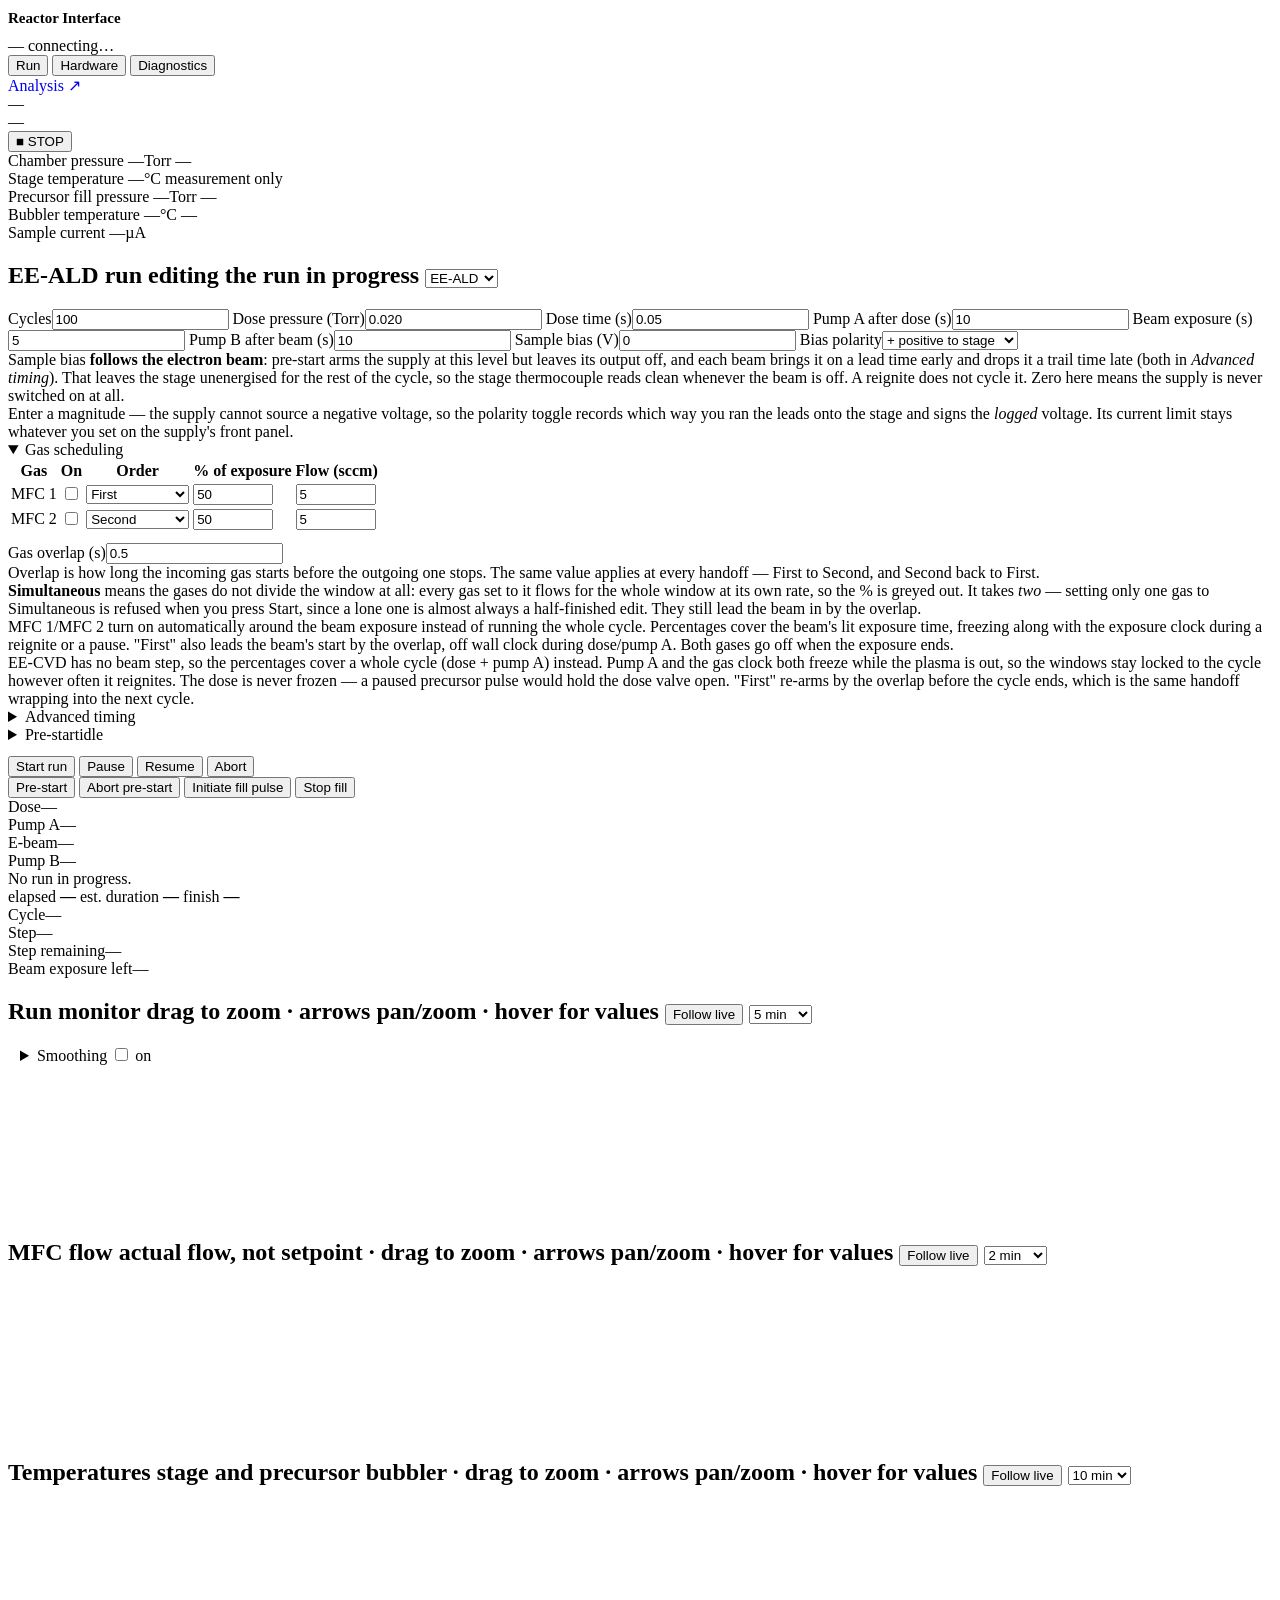
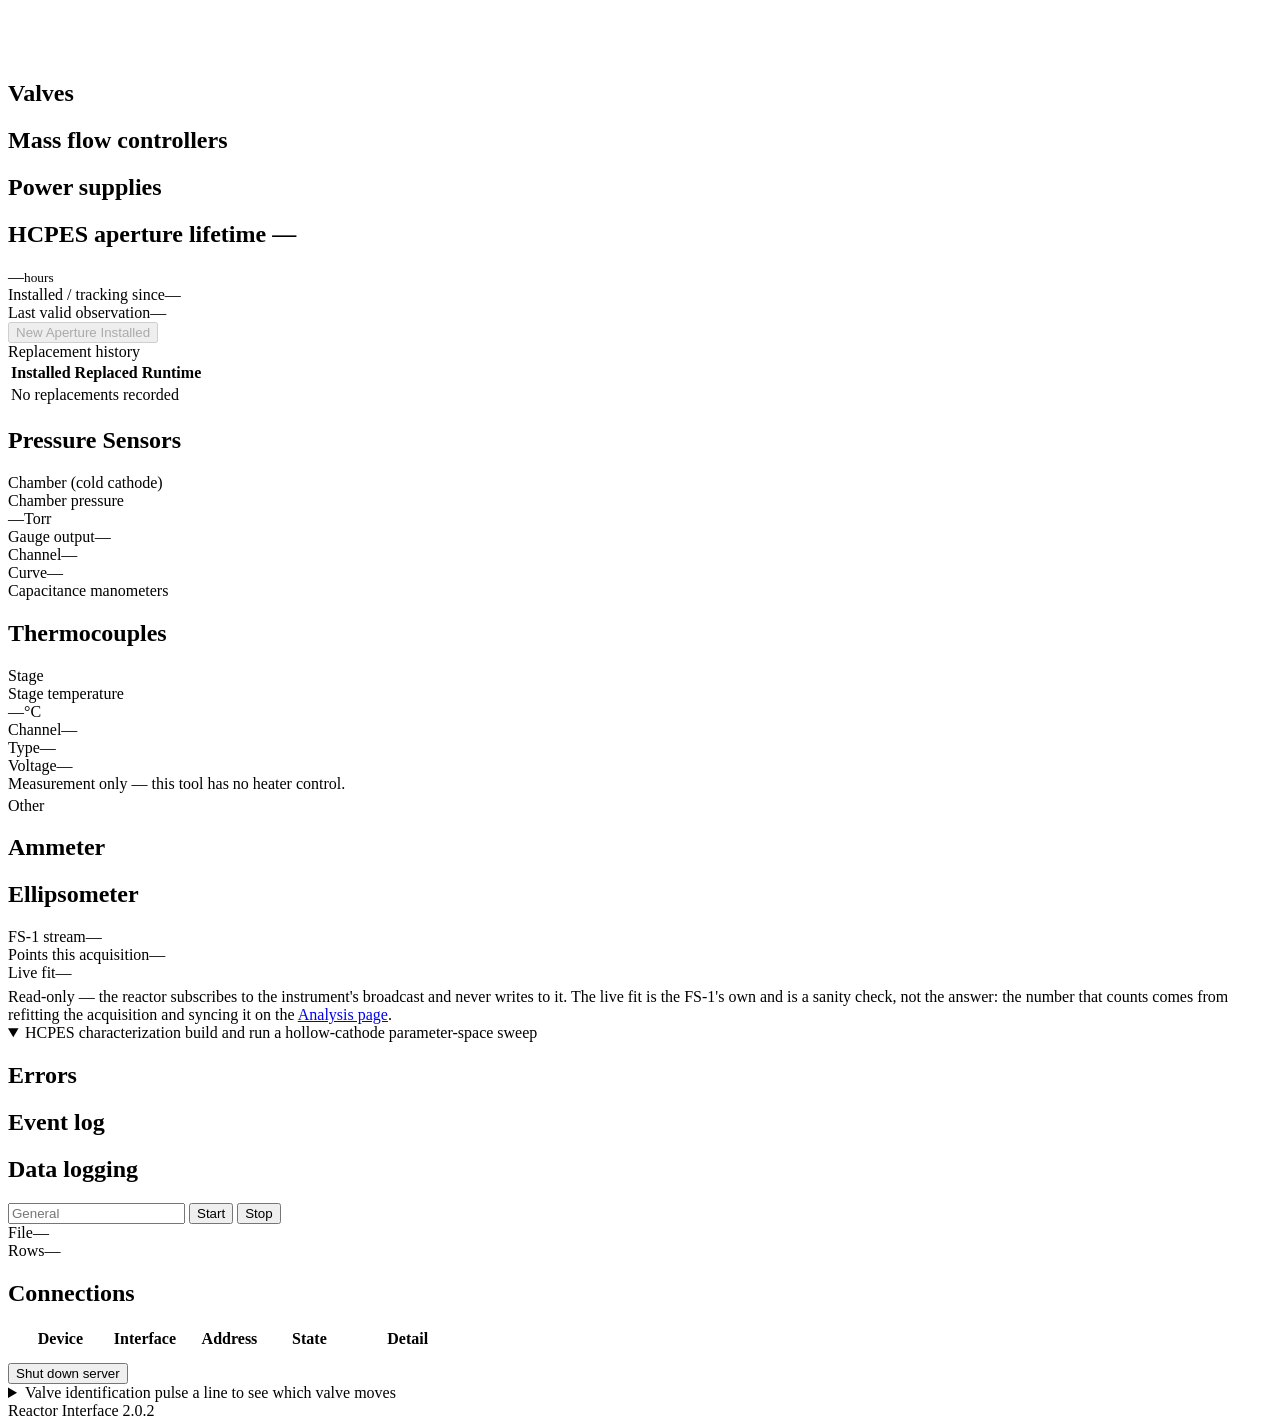
==== reactor/server/static/index.html @ c6f9bb9c "feat: add HCPES characterization workflow (reactor-0ez.14)" ====
<!doctype html>
<html lang="en">
<head>
<meta charset="utf-8">
<meta name="viewport" content="width=device-width,initial-scale=1">
<title>Reactor Interface</title>
<link rel="stylesheet" href="/static/control.css">
</head>
<body>

<header>
  <h1 style="font-size:15px">Reactor Interface</h1>
  <span class="badge" id="siteName">—</span>
  <span class="badge" id="linkBadge">connecting…</span>
  <nav class="tabs">
    <button data-tab="run">Run</button>
    <button data-tab="hardware">Hardware</button>
    <button data-tab="diag">Diagnostics<span class="tabdot" id="diagDot"></span></button>
  </nav>
  <!-- Post-run plotting. A separate page, not a tab: it reads finished CSVs
       and touches no hardware, so it stays out of the control UI. -->
  <a class="badge" href="/analysis" target="_blank" rel="noopener"
     style="text-decoration:none" title="Post-run plotting (opens in a new tab)">Analysis ↗</a>
  <div class="spacer"></div>
  <div class="alertchips" id="alertChips"></div>
</header>

<div id="banners"></div>

<div id="sweepBar" class="sweepbar hidden">
  <div class="info">
    <div class="line"><span id="sweepLine">—</span><span class="pulsedot" id="sweepDot"></span></div>
    <div class="sub" id="sweepSub">—</div>
  </div>
  <button class="bigstop" id="sweepStop">■ STOP</button>
</div>

<main>

<!-- ============================== RUN ==================================== -->
<section class="pane hidden" data-pane="run">

  <div class="readouts">
    <div class="ro">
      <span class="rol">Chamber pressure</span>
      <span class="rov"><span id="pressure">—</span><span class="unit">Torr</span></span>
      <span class="ros" id="pressureV">—</span>
    </div>
    <div class="ro">
      <span class="rol">Stage temperature</span>
      <span class="rov"><span id="stageTemp">—</span><span class="unit">°C</span></span>
      <span class="ros">measurement only</span>
    </div>
    <div class="ro" id="fillRO">
      <span class="rol">Precursor fill pressure</span>
      <span class="rov"><span id="fillPress">—</span><span class="unit">Torr</span></span>
      <span class="ros" id="fillSub">—</span>
    </div>
    <div class="ro">
      <span class="rol">Bubbler temperature</span>
      <span class="rov"><span id="bubblerTemp">—</span><span class="unit">°C</span></span>
      <span class="ros" id="bubblerSub">—</span>
    </div>
    <div class="ro" id="curRO">
      <span class="rol">Sample current</span>
      <span class="rov"><span id="sampleCur">—</span><span class="unit" id="curUnit">µA</span></span>
      <span class="ros" id="curSub"></span>
    </div>
  </div>

  <div class="runrow">

    <section class="card" id="aldCard">
      <h2><span id="runTitle">EE-ALD run</span>
        <span class="livebadge hidden" id="liveEditBadge"
              title="A run is in progress. Editing a field below changes THAT run, not the next one - every change is logged in the run's parameters file.">editing the run in progress</span>
        <span class="grow"></span>
        <select id="modeSel" class="mini" title="run mode">
          <option value="ald" selected>EE-ALD</option>
          <option value="cvd">EE-CVD</option>
        </select>
      </h2>
      <div class="body">
        <div id="aldParams">
          <div class="params">
            <label>Cycles<input type="number" id="p_cycles" min="1" step="1" value="100"></label>
            <label>Dose pressure (Torr)<input type="number" id="p_dose_pressure_torr" step="0.001" value="0.020"></label>
            <label>Dose time (s)<input type="number" id="p_dose_s" step="0.01" value="0.05"></label>
            <label>Pump A after dose (s)<input type="number" id="p_pump_a_s" step="0.1" value="10"></label>
            <label data-mode="ald">Beam exposure (s)<input type="number" id="p_beam_s" step="0.1" value="5"></label>
            <label data-mode="ald">Pump B after beam (s)<input type="number" id="p_pump_b_s" step="0.1" value="10"></label>
            <label>Sample bias (V)<input type="number" id="p_sample_bias_v" step="1" min="0" value="0"></label>
            <label>Bias polarity<select id="p_sample_bias_polarity">
              <option value="1">+ positive to stage</option>
              <option value="-1">&minus; negative to stage</option>
            </select></label>
          </div>
          <div class="hint">Sample bias <strong>follows the electron
            beam</strong>: pre-start arms the supply at this level but leaves its
            output off, and each beam brings it on a lead time early and drops it
            a trail time late (both in <em>Advanced timing</em>). That leaves the
            stage unenergised for the rest of the cycle, so the stage
            thermocouple reads clean whenever the beam is off. A reignite does
            not cycle it. Zero here means the supply is never switched on at all.
            <br>Enter a magnitude — the supply cannot source a negative voltage,
            so the polarity toggle records which way you ran the leads onto the
            stage and signs the <em>logged</em> voltage. Its current limit stays
            whatever you set on the supply's front panel.</div>
        </div>

        <details class="sub" id="gasSchedSection" open>
          <summary><span class="stitle">Gas scheduling</span><span class="sum" id="gasSchedHint"></span></summary>
          <div class="dbody">
            <table>
              <thead><tr>
                <th>Gas</th><th>On</th><th>Order</th>
                <th>% of <span id="gasWindowWord">exposure</span></th>
                <th>Flow (sccm)</th>
              </tr></thead>
              <tbody>
                <tr>
                  <td data-gas-name="mfc1">MFC 1</td>
                  <td><input type="checkbox" id="p_mfc1_gas_enable"></td>
                  <td><select id="p_mfc1_gas_order">
                    <option value="first">First</option>
                    <option value="second">Second</option>
                    <option value="simultaneous">Simultaneous</option>
                  </select></td>
                  <td><input type="number" id="p_mfc1_gas_pct" min="0" max="100" step="1" value="50" style="width:72px"></td>
                  <td><input type="number" id="p_mfc1_gas_flow_sccm" min="0" step="0.1" value="5" style="width:72px"></td>
                </tr>
                <tr>
                  <td data-gas-name="mfc2">MFC 2</td>
                  <td><input type="checkbox" id="p_mfc2_gas_enable"></td>
                  <td><select id="p_mfc2_gas_order">
                    <option value="first">First</option>
                    <option value="second" selected>Second</option>
                    <option value="simultaneous">Simultaneous</option>
                  </select></td>
                  <td><input type="number" id="p_mfc2_gas_pct" min="0" max="100" step="1" value="50" style="width:72px"></td>
                  <td><input type="number" id="p_mfc2_gas_flow_sccm" min="0" step="0.1" value="5" style="width:72px"></td>
                </tr>
              </tbody>
            </table>
            <div class="params" style="margin-top:10px">
              <label>Gas overlap (s)<input type="number" id="p_gas_overlap_s" min="0" step="0.05" value="0.5"></label>
            </div>
            <div class="hint">Overlap is how long the incoming gas starts before
              the outgoing one stops. The same value applies at every handoff —
              First to Second, and Second back to First.<br>
              <strong>Simultaneous</strong> means the gases do not divide the
              window at all: every gas set to it flows for the whole window at
              its own rate, so the % is greyed out. It takes <em>two</em> —
              setting only one gas to Simultaneous is refused when you press
              Start, since a lone one is almost always a half-finished edit.
              They still lead the beam in by the overlap.</div>
            <div class="hint" data-mode="ald"><span data-gas-name="mfc1">MFC 1</span>/<span
              data-gas-name="mfc2">MFC 2</span> turn on automatically around
              the beam exposure instead of running the whole cycle. Percentages
              cover the beam's lit exposure time, freezing along with the
              exposure clock during a reignite or a pause. "First" also leads
              the beam's start by the overlap, off wall clock during dose/pump A.
              Both gases go off when the exposure ends.</div>
            <div class="hint" data-mode="cvd">EE-CVD has no beam step, so the
              percentages cover a whole cycle (dose + pump A) instead. Pump A and
              the gas clock both freeze while the plasma is out, so the windows
              stay locked to the cycle however often it reignites. The dose is
              never frozen — a paused precursor pulse would hold the dose valve
              open. "First" re-arms by the overlap before the cycle ends, which
              is the same handoff wrapping into the next cycle.</div>
          </div>
        </details>

        <details class="sub" id="advSection">
          <summary><span class="stitle">Advanced timing</span><span class="sum" id="reigniteHint"></span></summary>
          <!-- Grouped by the mechanism each number belongs to (2026-08-28). As
               one flat 12-field grid, "Ar pulse gap" sat next to "Bias trail"
               with nothing to say they have nothing to do with each other, and
               a single hint at the bottom had to explain all of them at once.
               Each group now carries its own explanation, under the fields it
               is about. -->
          <div class="dbody">
            <div class="subhead">Precursor fill regulation</div>
            <div class="params">
              <label class="adv">Fill pulse on (s)<input type="number" id="p_fill_pulse_on_s" step="0.01" value="0.10"></label>
              <label class="adv">Fill pulse off (s)<input type="number" id="p_fill_pulse_off_s" step="0.01" value="0.30"></label>
              <label class="adv">Fill flag tolerance (%)<input type="number" id="p_tolerance_pct" step="1" value="20"></label>
            </div>
            <div class="hint">Flag tolerance only warns — fill pressure drifting
              past it raises an event, it never stops or changes the run.</div>

            <div class="subhead">Beam strike and reignite</div>
            <div class="params">
              <label class="adv">Min beam current (µA)<input type="number" id="p_min_current_ua" step="1" value="500"></label>
              <label class="adv">Reignite pulse (s)<input type="number" id="p_reignite_pulse_s" step="0.01" min="0" value="0.10"></label>
              <label class="adv">Reignite settle (s)<input type="number" id="p_reignite_settle_s" step="0.01" min="0" value="0.15"></label>
            </div>
            <div class="hint">Sample current below <strong>min beam current</strong>
              is what counts as the plasma being out, and is what triggers a
              reignite.<br>
              <strong>Reignite settle</strong> is also how long the initial strike
              is given to draw current before it counts as a failure — the first
              flip of the plasma ground is always required to start the beam, so
              it is never reported as a reignite.</div>

            <div class="subhead">Sample bias bracket</div>
            <div class="params">
              <label class="adv">Bias lead before beam (s)<input type="number" id="p_sample_bias_lead_s" step="0.05" min="0" value="0.20"></label>
              <label class="adv">Bias trail after beam (s)<input type="number" id="p_sample_bias_trail_s" step="0.05" min="0" value="0.20"></label>
            </div>
            <div class="hint">How far ahead of the beam the sample bias comes on,
              and how long after it goes off. The lead runs down inside pump A and
              the trail inside pump B, so bracketing the beam does not make a
              cycle any longer. A reignite does not cycle the bias. In EE-CVD the
              beam is one long step, so the bias leads the strike at the start of
              the run and drops after the beam at the end of it.</div>

            <div class="subhead">Ar pneumatic soft open</div>
            <div class="params">
              <label class="adv">Ar soft-open pulses<input type="number" id="p_ar_soft_open_pulses" step="1" min="0" value="1"></label>
              <label class="adv">Ar pulse width (s)<input type="number" id="p_ar_soft_open_on_s" step="0.01" min="0" value="0.05"></label>
              <label class="adv">Ar pulse gap (s)<input type="number" id="p_ar_soft_open_gap_s" step="0.1" min="0" value="0.50"></label>
            </div>
            <div class="hint">The Ar pneumatic is never opened in one flip — it is
              pulsed this many times, this wide, this far apart, and only then
              left open, so the Ar built up behind it bleeds in instead of
              dumping. It applies to <em>every</em> open of that valve: the
              Hardware tab, pre-start, and the recipe. Zero pulses turns it off
              and an open becomes one plain flip again.<br>
              One pulse is the default: the pneumatic is too slow for a short
              command to move it far, so more pulses just meant more
              inrushes.</div>

            <div class="subhead">End of run</div>
            <div class="params" style="max-width:300px">
              <label class="adv">Ar close delay (s)<input type="number" id="p_ar_close_delay_s" step="1" min="0" value="10"></label>
            </div>
            <div class="hint">At the end of a run the Ar setpoint is zeroed, this
              delay runs, then the Ar pneumatic closes. The run then parks with
              the plasma ground OFF (beam-on mode).</div>
          </div>
        </details>

        <details class="sub" id="preSection">
          <summary><span class="stitle">Pre-start</span><span class="sum" id="preStatus">idle</span></summary>
          <div class="dbody">
            <div class="params">
              <label class="adv">Run name<input type="text" id="p_run_name" placeholder="Mo-001" autocomplete="off"></label>
            </div>
            <!-- Kept as the persisted sources for the built-in recipe. The
                 capability-rendered launch controls below are the visible UI. -->
            <div hidden>
              <input type="number" id="p_pre_ar_sccm" step="0.1" min="0" value="4">
              <input type="number" id="p_pre_valve_delay_s" step="0.1" min="0" value="1">
              <input type="number" id="p_pre_hold_s" step="0.1" min="0" value="5">
            </div>
            <div id="preSnapshotStatus" class="pre-snapshot-status"></div>
            <div id="preRecipeEditor"></div>
          </div>
        </details>

        <div class="row" style="margin-top:12px">
          <button id="aldStart" class="primary">Start run</button>
          <button id="pauseBtn">Pause</button>
          <button id="resumeBtn">Resume</button>
          <button id="abortBtn" class="estop">Abort</button>
        </div>

        <div class="row">
          <button id="preStartBtn">Pre-start</button>
          <button id="preAbortBtn" class="estop">Abort pre-start</button>
          <button id="fillStart">Initiate fill pulse</button>
          <button id="fillStop">Stop fill</button>
        </div>

        <!-- phase strip: EE-CVD drops the beam and pump-B phases, so it is
             driven off the visible children rather than a fixed index map. -->
        <div class="phasestrip" id="phaseStrip">
          <div class="phase" data-op="dose"><span class="pn">Dose</span><span class="pt">—</span></div>
          <div class="phase" data-op="wait-a"><span class="pn">Pump A</span><span class="pt">—</span></div>
          <div class="phase" data-op="electron_beam" data-mode="ald"><span class="pn">E-beam</span><span class="pt">—</span></div>
          <div class="phase" data-op="wait-b" data-mode="ald"><span class="pn">Pump B</span><span class="pt">—</span></div>
        </div>

        <div class="note" id="recipeInfo">No run in progress.</div>
        <div class="prog"><i id="recipeBar" style="width:0"></i></div>
        <!-- The two labels change with the state: idle they read
             "est. duration" / "finish if started now" off the parameters as
             typed, running they read "est. remaining" / "finish" off the run
             clock. -->
        <div class="progmeta">
          <span>elapsed <b id="rElapsed">—</b></span>
          <span id="rEtaWrap"><span id="rEtaLbl">est. duration</span> <b id="rEta">—</b></span>
          <span><span id="rFinishLbl">finish</span> <b id="rFinish">—</b></span>
        </div>
        <div class="runstats">
          <div class="kv"><span>Cycle</span><span id="rCycle">—</span></div>
          <div class="kv"><span>Step</span><span id="rStep">—</span></div>
          <div class="kv"><span>Step remaining</span><span id="rRemain">—</span></div>
          <div class="kv"><span>Beam exposure left</span><span id="rBeam">—</span></div>
        </div>
      </div>
    </section>

    <div class="plotcol">
      <section class="card" id="monitorCard">
        <h2>Run monitor
          <span class="charthint" id="chartHint">drag to zoom · arrows pan/zoom · hover for values</span>
          <span class="grow"></span>
          <button id="followBtn" class="mini">Follow live</button>
          <select id="windowSel" class="mini">
            <option value="120">2 min</option>
            <option value="300" selected>5 min</option>
            <option value="600">10 min</option>
            <option value="1800">30 min</option>
            <option value="3600">1 hr</option>
          </select>
        </h2>
        <details class="sub" id="smoothSection" style="margin:10px 12px 0">
          <summary>
            <span class="stitle">Smoothing</span>
            <label class="inlinetoggle"><input type="checkbox" id="p_smooth_on"> on</label>
            <span class="sum" id="smoothHint"></span>
          </summary>
          <div class="dbody">
            <div class="params">
              <label>Window (points)<input type="number" id="p_smooth_n" min="1" max="51" step="2" value="5"></label>
            </div>
            <div class="hint">Centered moving average over the chamber-pressure
              trace, display only — the numeric readout above and the logged
              data are always the raw reading. At 5 Hz, 5 points is 1 s of
              averaging.</div>
          </div>
        </details>
        <div class="canvasfill"><canvas id="chart"></canvas></div>
        <div class="legend" id="legend"></div>
      </section>

      <section class="card" id="mfcflowCard">
        <h2>MFC flow
          <span class="charthint">actual flow, not setpoint · drag to zoom · arrows pan/zoom · hover for values</span>
          <span class="grow"></span>
          <button id="followBtnMfc" class="mini">Follow live</button>
          <select id="windowSelMfc" class="mini">
            <option value="120" selected>2 min</option>
            <option value="300">5 min</option>
            <option value="600">10 min</option>
            <option value="1800">30 min</option>
            <option value="3600">1 hr</option>
          </select>
        </h2>
        <canvas id="mfcChart"></canvas>
        <div class="legend" id="mfcLegend"></div>
      </section>
    </div>

  </div>

  <!-- Below the fold on purpose: temperatures move slowly and are not what you
       watch during a cycle. Own time window, independent of the run monitor. -->
  <section class="card" id="tempCard">
    <h2>Temperatures
      <span class="charthint">stage and precursor bubbler · drag to zoom · arrows pan/zoom · hover for values</span>
      <span class="grow"></span>
      <button id="followBtnTemp" class="mini">Follow live</button>
      <select id="windowSelTemp" class="mini">
        <option value="120">2 min</option>
        <option value="300">5 min</option>
        <option value="600" selected>10 min</option>
        <option value="1800">30 min</option>
        <option value="3600">1 hr</option>
      </select>
    </h2>
    <canvas id="tempChart"></canvas>
    <div class="legend" id="tempLegend"></div>
  </section>
</section>

<!-- ============================ HARDWARE ================================= -->
<section class="pane hidden" data-pane="hardware">

  <div class="hwtop">
    <section class="card" data-card="valves">
      <h2>Valves</h2>
      <div class="body"><div id="valves"></div></div>
    </section>

    <section class="card" data-card="mfcs">
      <h2>Mass flow controllers</h2>
      <div class="body"><div id="mfcs" class="tilegrid"></div></div>
    </section>
  </div>

  <div class="hwbottom">
    <!-- No setpoint controls here on purpose: the Glassman is operated by hand
         from its front panel. The one command this program ever sends it is HV
         OFF at the end of a run or on abort, and that is not driven from here.
         See docs/CONTROL_MODEL.md before adding any control. -->
    <section class="card" id="supplyCard">
      <h2>Power supplies</h2>
      <div class="body"><div id="supplies" class="tilegrid"></div></div>
    </section>

    <section class="card" id="apertureCard">
      <h2>HCPES aperture lifetime
        <span class="grow"></span><span id="apertureStatus" class="aperture-status">—</span>
      </h2>
      <div class="body aperture-layout">
        <div class="aperture-current">
          <div class="aperture-runtime"><span id="apertureHours">—</span><small>hours</small></div>
          <div class="kv"><span>Installed / tracking since</span><span id="apertureInstalled">—</span></div>
          <div class="kv"><span>Last valid observation</span><span id="apertureObserved">—</span></div>
          <div class="note" id="apertureNote"></div>
          <button id="newApertureBtn" class="mini" disabled>New Aperture Installed</button>
        </div>
        <div class="aperture-history">
          <div class="subhead">Replacement history</div>
          <table>
            <thead><tr><th>Installed</th><th>Replaced</th><th>Runtime</th></tr></thead>
            <tbody id="apertureHistory"><tr><td colspan="3" class="hint">No replacements recorded</td></tr></tbody>
          </table>
        </div>
      </div>
    </section>

    <!-- Chamber pressure and the stage TC used to sit in a separate "Primary
         sensor detail" card. They belong with the sensors they describe, which
         is what these two cards now are - hence the names. -->
    <section class="card" id="gaugeCard">
      <h2>Pressure Sensors</h2>
      <div class="body">
        <div class="subhead">Chamber (cold cathode)</div>
        <div class="tile" style="background:transparent;border:0;padding:0">
          <div class="top">
            <span class="name">Chamber pressure</span>
            <div style="flex:1"></div>
            <span class="read"><span id="hwPressure">—</span
              ><span class="unit">Torr</span></span>
          </div>
        </div>
        <div class="kv"><span>Gauge output</span><span id="hwPressureV">—</span></div>
        <div class="kv"><span>Channel</span><span id="pressureChan">—</span></div>
        <div class="kv"><span>Curve</span><span id="pressureCurve">—</span></div>
        <div class="subhead" id="gaugeSub">Capacitance manometers</div>
        <div id="gauges" class="tilegrid"></div>
      </div>
    </section>

    <section class="card" id="auxCard">
      <h2>Thermocouples</h2>
      <div class="body">
        <div class="subhead">Stage</div>
        <div class="tile" style="background:transparent;border:0;padding:0">
          <div class="top">
            <span class="name">Stage temperature</span>
            <div style="flex:1"></div>
            <span class="read"><span id="hwStageTemp">—</span
              ><span class="unit">°C</span></span>
          </div>
        </div>
        <div class="kv"><span>Channel</span><span id="stageChan">—</span></div>
        <div class="kv"><span>Type</span><span id="stageType">—</span></div>
        <div class="kv"><span>Voltage</span><span id="stageVolts">—</span></div>
        <div class="hint" style="margin-bottom:4px">Measurement only — this tool
          has no heater control.</div>
        <div class="subhead" id="auxSub">Other</div>
        <div id="aux" class="tilegrid"></div>
        <!-- Answers the question before it is asked: there is no millivolt
             readout for these because DAQmx does the cold-junction
             compensation and linearisation itself and hands back °C. A channel
             declared kind:"voltage" in reactor.yaml DOES report volts, and the
             Voltage row above fills in when it does. -->
        <div class="hint" id="tcVoltHint"></div>
      </div>
    </section>

    <section class="card">
      <h2>Ammeter</h2>
      <div class="body"><div id="instruments" class="tilegrid"></div></div>
    </section>

    <!-- The FS-1 belongs with the other hardware: it is a live instrument the
         operator watches during a run. Its connection row is in the Diagnostics
         connection table with every other device, and post-run sync onto the
         reactor clock is on the Analysis page next to the plots it feeds. -->
    <section class="card">
      <h2>Ellipsometer</h2>
      <div class="body">
        <div class="kv" style="margin-top:0"><span>FS-1 stream</span><span id="ellStream">—</span></div>
        <div class="kv"><span>Points this acquisition</span><span id="ellPoints">—</span></div>
        <div class="kv"><span>Live fit</span><span id="ellLive">—</span></div>
        <div class="hint" style="margin-top:6px">Read-only — the reactor
          subscribes to the instrument's broadcast and never writes to it. The
          live fit is the FS-1's own and is a sanity check, not the answer: the
          number that counts comes from refitting the acquisition and syncing it
          on the <a href="/analysis" target="_blank" rel="noopener">Analysis page</a>.
        </div>
      </div>
    </section>

  </div>
</section>

<!-- =========================== DIAGNOSTICS =============================== -->
<section class="pane hidden" data-pane="diag">

  <details class="card hcpes-card" id="hcpesCard" open>
    <summary><span class="stitle">HCPES characterization</span>
      <span class="sum">build and run a hollow-cathode parameter-space sweep</span></summary>
    <div class="body" id="hcpesEditor"></div>
  </details>

  <div class="diagtop">
    <!-- The event log is the thing actually read on this tab, so it gets the
         big top-left slot. Valve identification, which is a one-off bring-up
         tool, is folded away at the bottom (swapped 2026-08-26). -->
    <div class="diagcol">
      <section class="card" data-card="errors">
        <h2>Errors <span class="hint" style="text-transform:none;letter-spacing:0"
              id="errCount"></span></h2>
        <div class="body"><div id="errors"></div></div>
      </section>

      <section class="card" data-card="events">
        <h2>Event log</h2>
        <div class="body"><div id="events"></div></div>
      </section>
    </div>

    <div class="diagcol">
      <section class="card" data-card="logging">
        <h2>Data logging</h2>
        <div class="body">
          <div class="row" style="margin-top:0">
            <input id="logLabel" placeholder="General" style="flex:1;min-width:120px">
            <button id="logStart">Start</button>
            <button id="logStop">Stop</button>
          </div>
          <div class="kv"><span>File</span><span id="logFile">—</span></div>
          <div class="kv"><span>Rows</span><span id="logRows">—</span></div>
          <div class="hint" id="logCols"></div>
        </div>
      </section>

      <section class="card" data-card="connections">
        <h2>Connections</h2>
        <div class="body" style="overflow-x:auto">
          <!-- Fixed layout with explicit widths. With the default auto layout
               the browser re-solves every column from its content on every
               repaint, so the Device column visibly jumped whenever a Detail
               cell changed width - a row count ticking over, an error string
               appearing, a reconnect message coming and going. Reported
               2026-08-26 (most visible over Tailscale, where the window is
               narrower and the columns are tighter). Detail takes whatever is
               left and ellipsises. -->
          <table class="conntable">
            <colgroup>
              <col style="width:22%"><col style="width:14%"><col style="width:22%">
              <col style="width:12%"><col>
            </colgroup>
            <thead><tr>
              <th>Device</th><th>Interface</th><th>Address</th><th>State</th><th>Detail</th>
            </tr></thead>
            <tbody id="conns"></tbody>
          </table>
          <!-- Restarting picks up changed code. It is a graceful shutdown +
               re-exec, not a kill, so Supervisor.stop() runs normally. The
               consequences are spelled out in the confirm dialog rather than
               here, because that is where they get read. -->
          <div class="row" style="margin-top:12px">
            <button id="shutdownBtn" class="danger">Shut down server</button>
            <span class="hint" id="shutdownHint" style="flex:1"></span>
          </div>
        </div>
      </section>
    </div>
  </div>

  <!-- Collapsed by default: this is bring-up equipment, used once per line.
       Everything inside is unchanged - only its home and its wrapper moved. -->
  <details class="card idcard" id="valveIdCard">
    <summary><span class="stitle">Valve identification</span>
      <span class="sum">pulse a line to see which valve moves</span></summary>

      <div class="body">
        <div class="hint" id="idIntro" style="margin-top:0">
          Pulses each output line in turn so you can see which valve moves. Put the
          valves you want to test in REMOTE position; leave the rest OFF. Pick a
          control-box module and Start. When a valve moves, click its name to bind
          it to the line being pulsed. Hit STOP any time.
        </div>
        <div class="idsetup" id="idSetup" style="margin-top:11px">
          <label>Module
            <select id="idGroup"></select>
          </label>
          <label>Repeats
            <input type="number" id="idReps" value="3" min="1" max="10">
          </label>
          <label>On (s)
            <input type="number" id="idOn" value="1" min="0.1" max="5" step="0.1">
          </label>
          <label>Off (s)
            <input type="number" id="idOff" value="1" min="0.1" max="5" step="0.1">
          </label>
          <label>Gap (s)
            <input type="number" id="idGap" value="3" min="0" max="30" step="0.5">
          </label>
          <label>Start at line #
            <input type="number" id="idStart" value="0" min="0">
          </label>
          <button id="idStartBtn">Start sweep</button>
        </div>
        <div id="idLive">
          <div class="kv" style="margin-top:11px"><span>Now pulsing</span><span id="idNow">— not running —</span></div>
          <div class="kv"><span>Progress</span><span id="idProgress">—</span></div>
          <div class="hint">When a valve moves during the sweep, click its name
            below to bind it to the line being pulsed. These are disabled until a
            sweep is running.</div>
          <div class="markbtns" id="idMarkBtns"></div>
          <button id="idStopCard" class="bigstop" style="margin-top:14px" disabled>
            ■ STOP</button>
          <div class="hint">A second, identical STOP appears as a red bar fixed
            across the very top of the page while a sweep runs — you can hit either.</div>
        </div>
        <div class="marks" id="idMarks"></div>
      </div>
  </details>
  <div class="pageversion">Reactor Interface 2.0.2</div>
</section>

</main>

<script type="module" src="/static/control.js"></script>
</body>
</html>
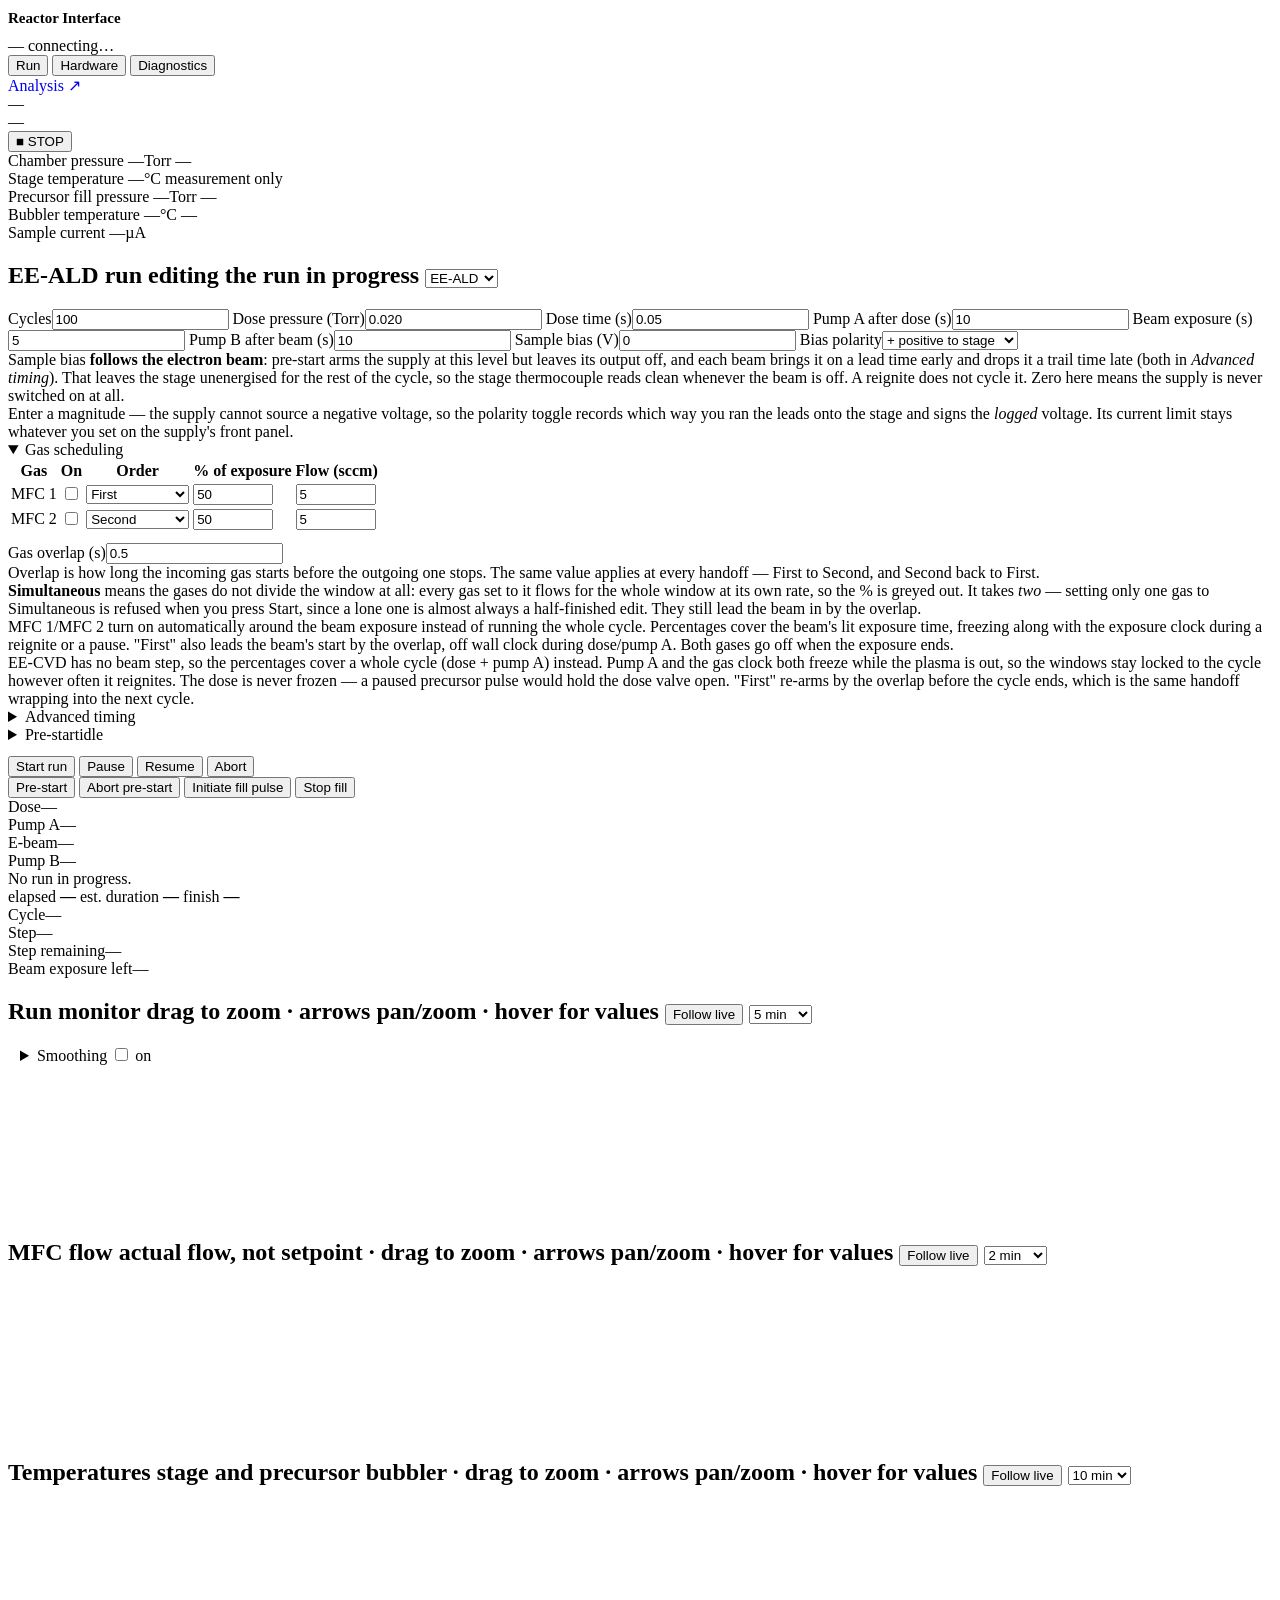
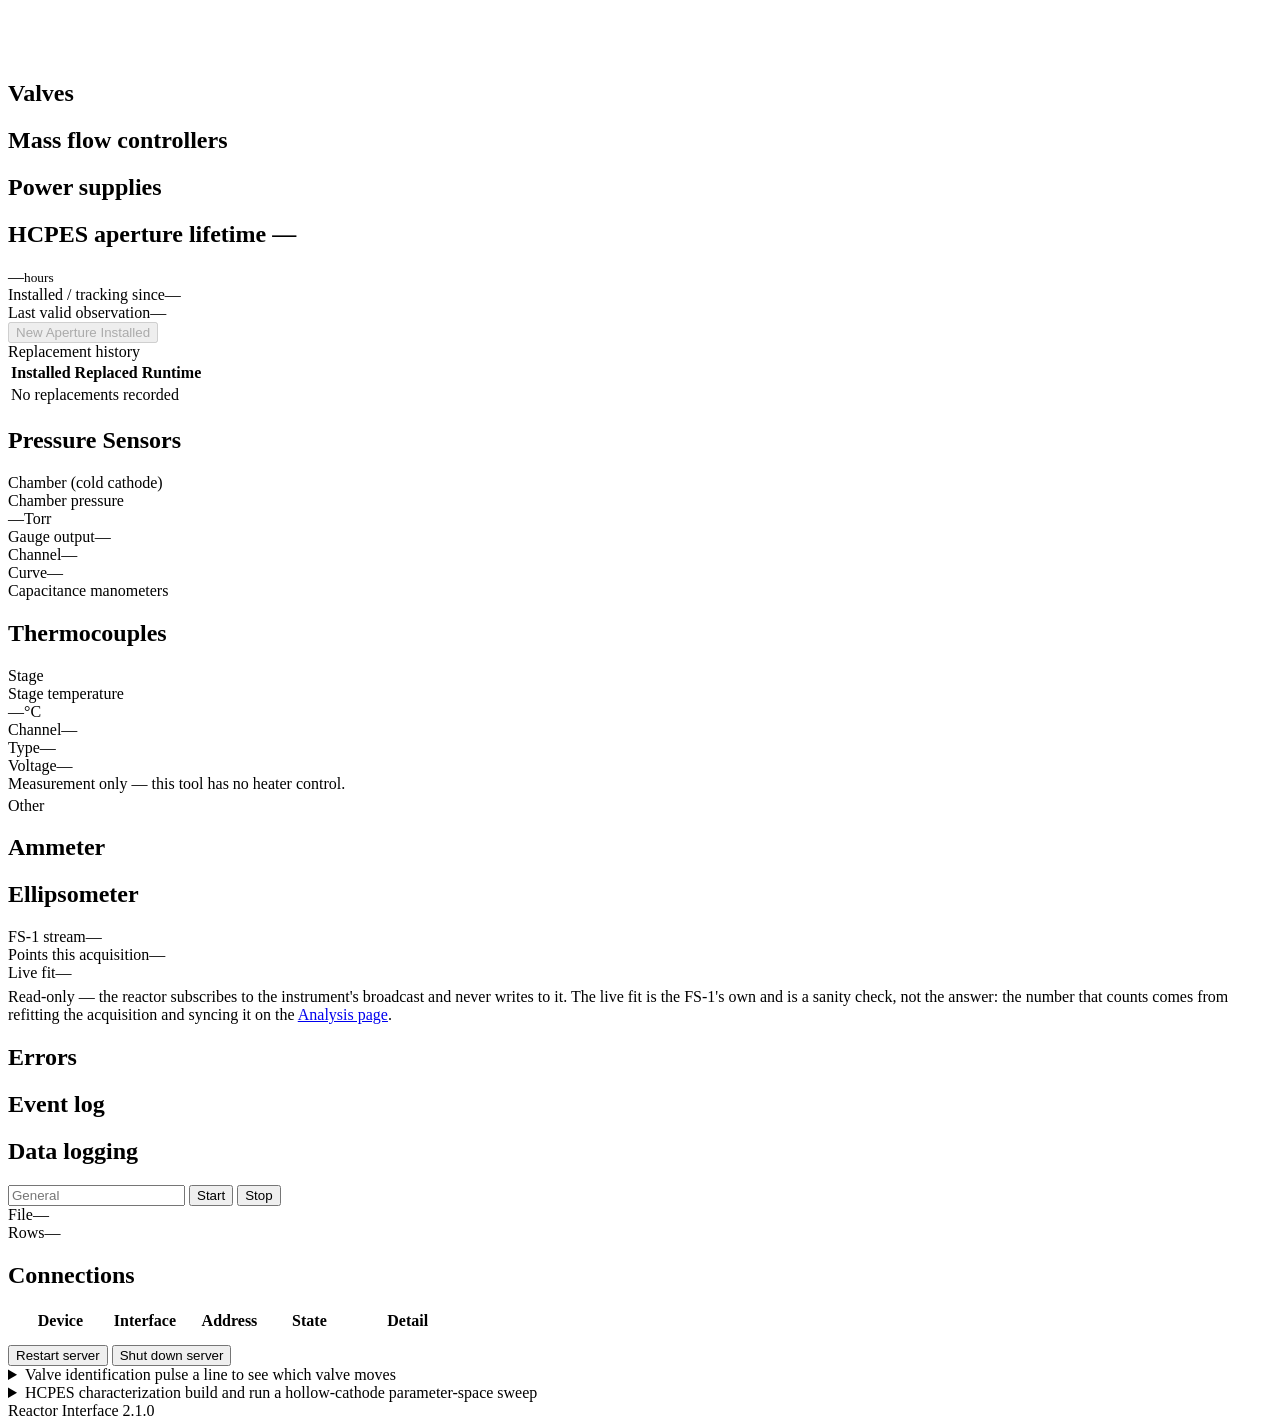
==== commit 9487d847: "feat(hcpes): release characterization workflow v2.1.0 (reactor-0ez)" ====
--- a/reactor/server/static/index.html
+++ b/reactor/server/static/index.html
@@ -504,12 +504,6 @@
 <!-- =========================== DIAGNOSTICS =============================== -->
 <section class="pane hidden" data-pane="diag">
 
-  <details class="card hcpes-card" id="hcpesCard" open>
-    <summary><span class="stitle">HCPES characterization</span>
-      <span class="sum">build and run a hollow-cathode parameter-space sweep</span></summary>
-    <div class="body" id="hcpesEditor"></div>
-  </details>
-
   <div class="diagtop">
     <!-- The event log is the thing actually read on this tab, so it gets the
          big top-left slot. Valve identification, which is a one-off bring-up
@@ -563,11 +557,10 @@
             </tr></thead>
             <tbody id="conns"></tbody>
           </table>
-          <!-- Restarting picks up changed code. It is a graceful shutdown +
-               re-exec, not a kill, so Supervisor.stop() runs normally. The
-               consequences are spelled out in the confirm dialog rather than
-               here, because that is where they get read. -->
+          <!-- Restart uses the same full shutdown receipt, then the original
+               page reconnects to one replacement process in this same tab. -->
           <div class="row" style="margin-top:12px">
+            <button id="restartBtn">Restart server</button>
             <button id="shutdownBtn" class="danger">Shut down server</button>
             <span class="hint" id="shutdownHint" style="flex:1"></span>
           </div>
@@ -625,7 +618,14 @@
         <div class="marks" id="idMarks"></div>
       </div>
   </details>
-  <div class="pageversion">Reactor Interface 2.0.2</div>
+
+  <details class="card hcpes-card" id="hcpesCard">
+    <summary><span class="stitle">HCPES characterization</span>
+      <span class="sum">build and run a hollow-cathode parameter-space sweep</span></summary>
+    <div class="body" id="hcpesEditor"></div>
+  </details>
+
+  <div class="pageversion">Reactor Interface 2.1.0</div>
 </section>
 
 </main>
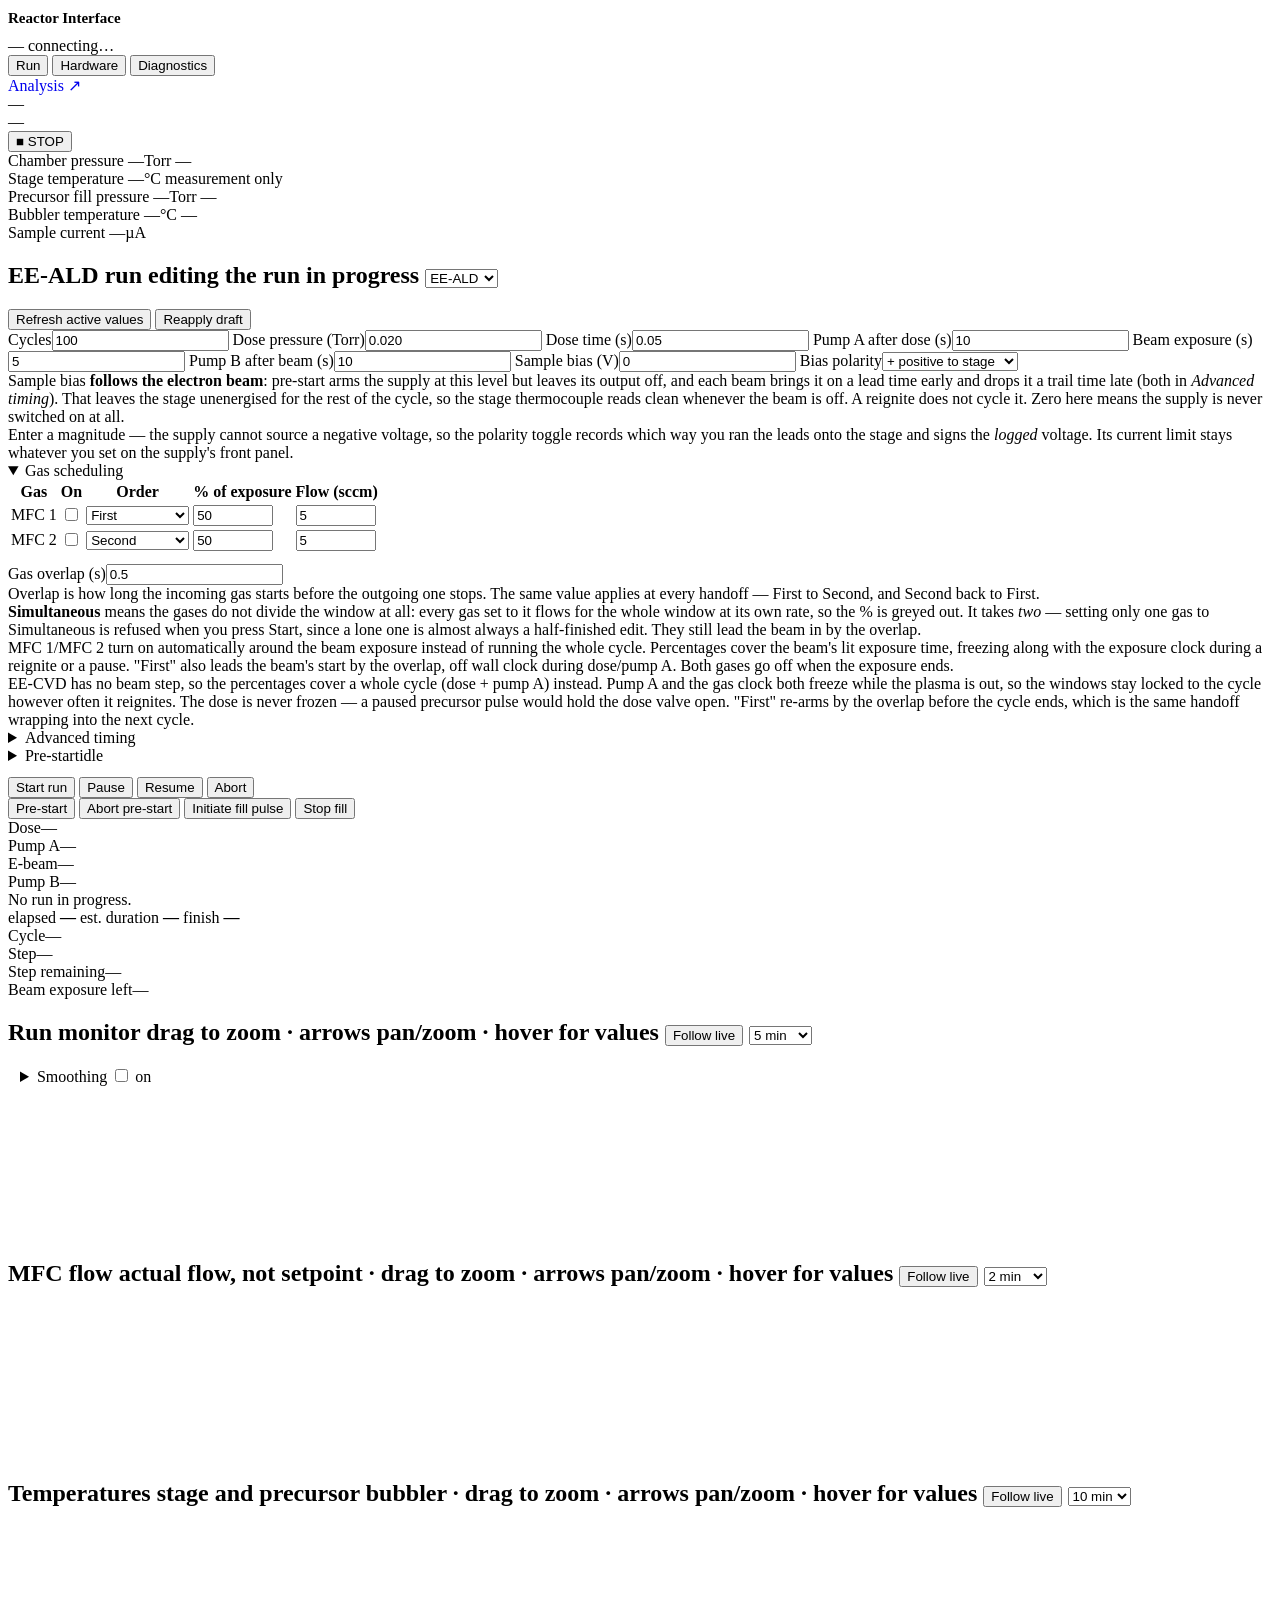
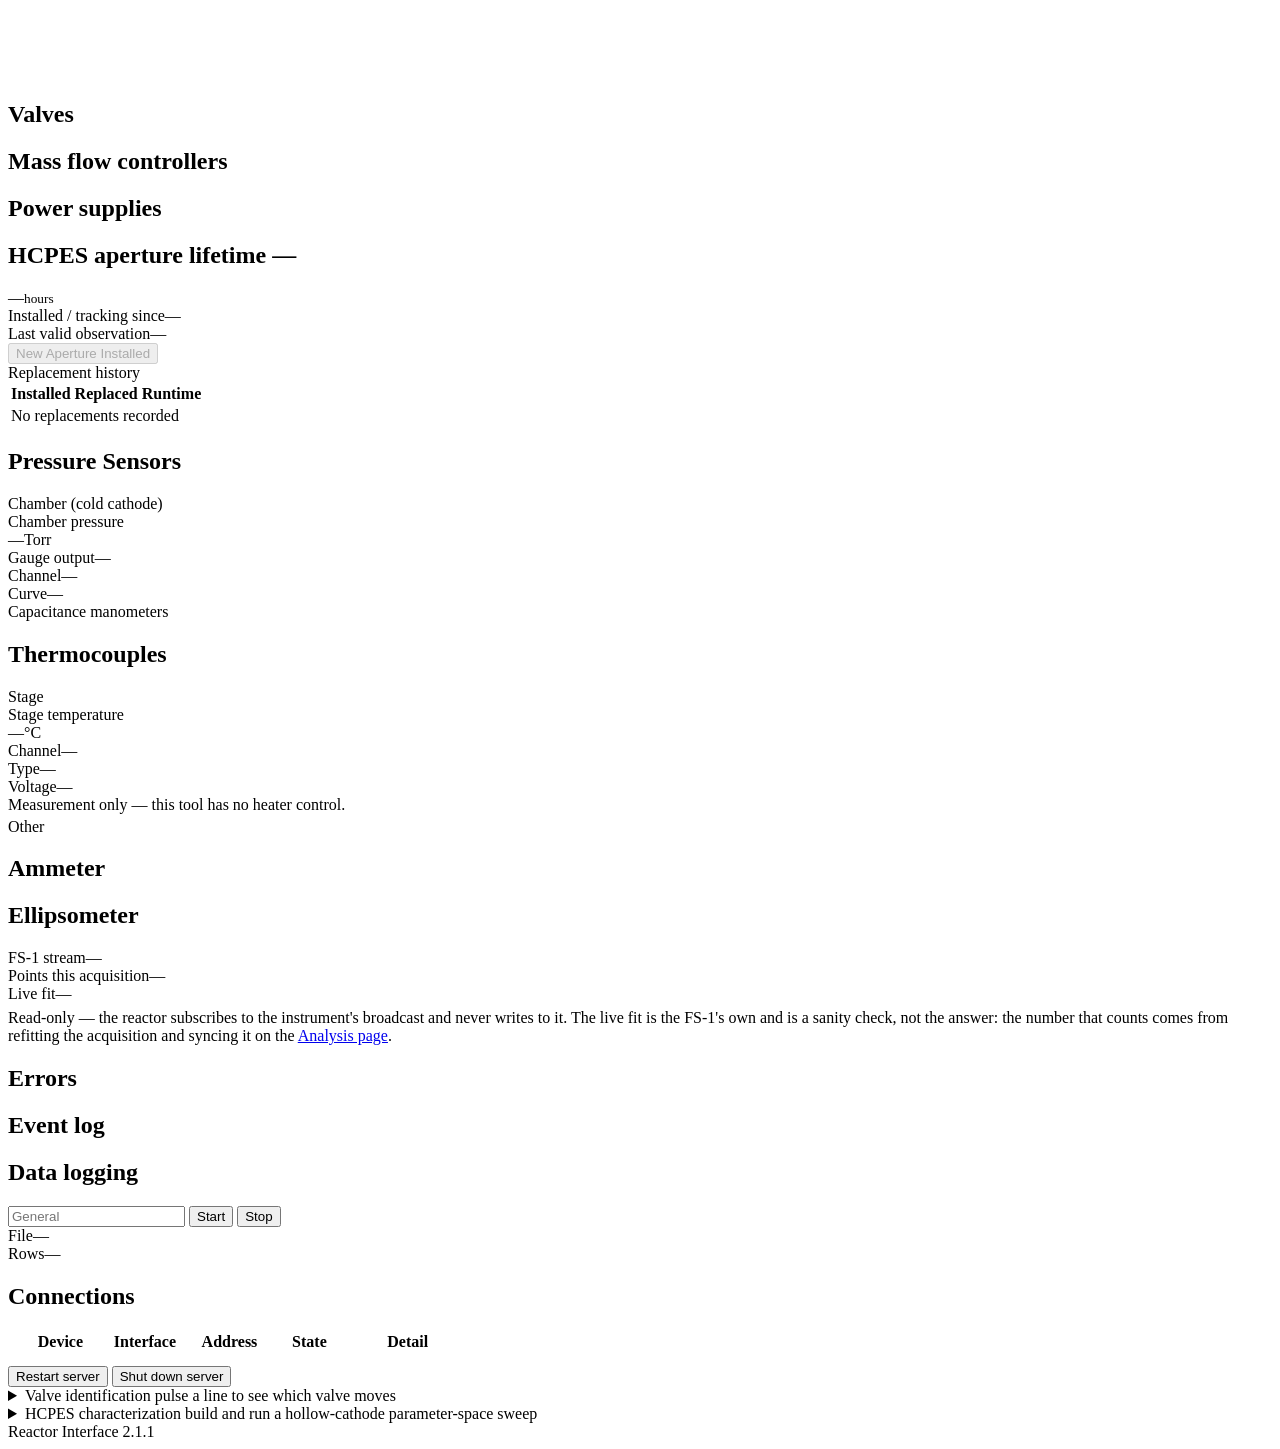
==== commit 4639e625: "Release 2.1.1 ownership and integrity fixes Implements reactor-73l, reactor-gei, reactor-2gm, reacto" ====
--- a/reactor/server/static/index.html
+++ b/reactor/server/static/index.html
@@ -80,6 +80,11 @@
           <option value="cvd">EE-CVD</option>
         </select>
       </h2>
+      <div class="live-edit-status" id="liveEditPanel">
+        <span id="liveEditStatus" role="status" aria-live="polite"></span>
+        <button type="button" class="mini" id="liveEditRefresh">Refresh active values</button>
+        <button type="button" class="mini" id="liveEditReapply">Reapply draft</button>
+      </div>
       <div class="body">
         <div id="aldParams">
           <div class="params">
@@ -625,7 +630,7 @@
     <div class="body" id="hcpesEditor"></div>
   </details>
 
-  <div class="pageversion">Reactor Interface 2.1.0</div>
+  <div class="pageversion">Reactor Interface 2.1.1</div>
 </section>
 
 </main>
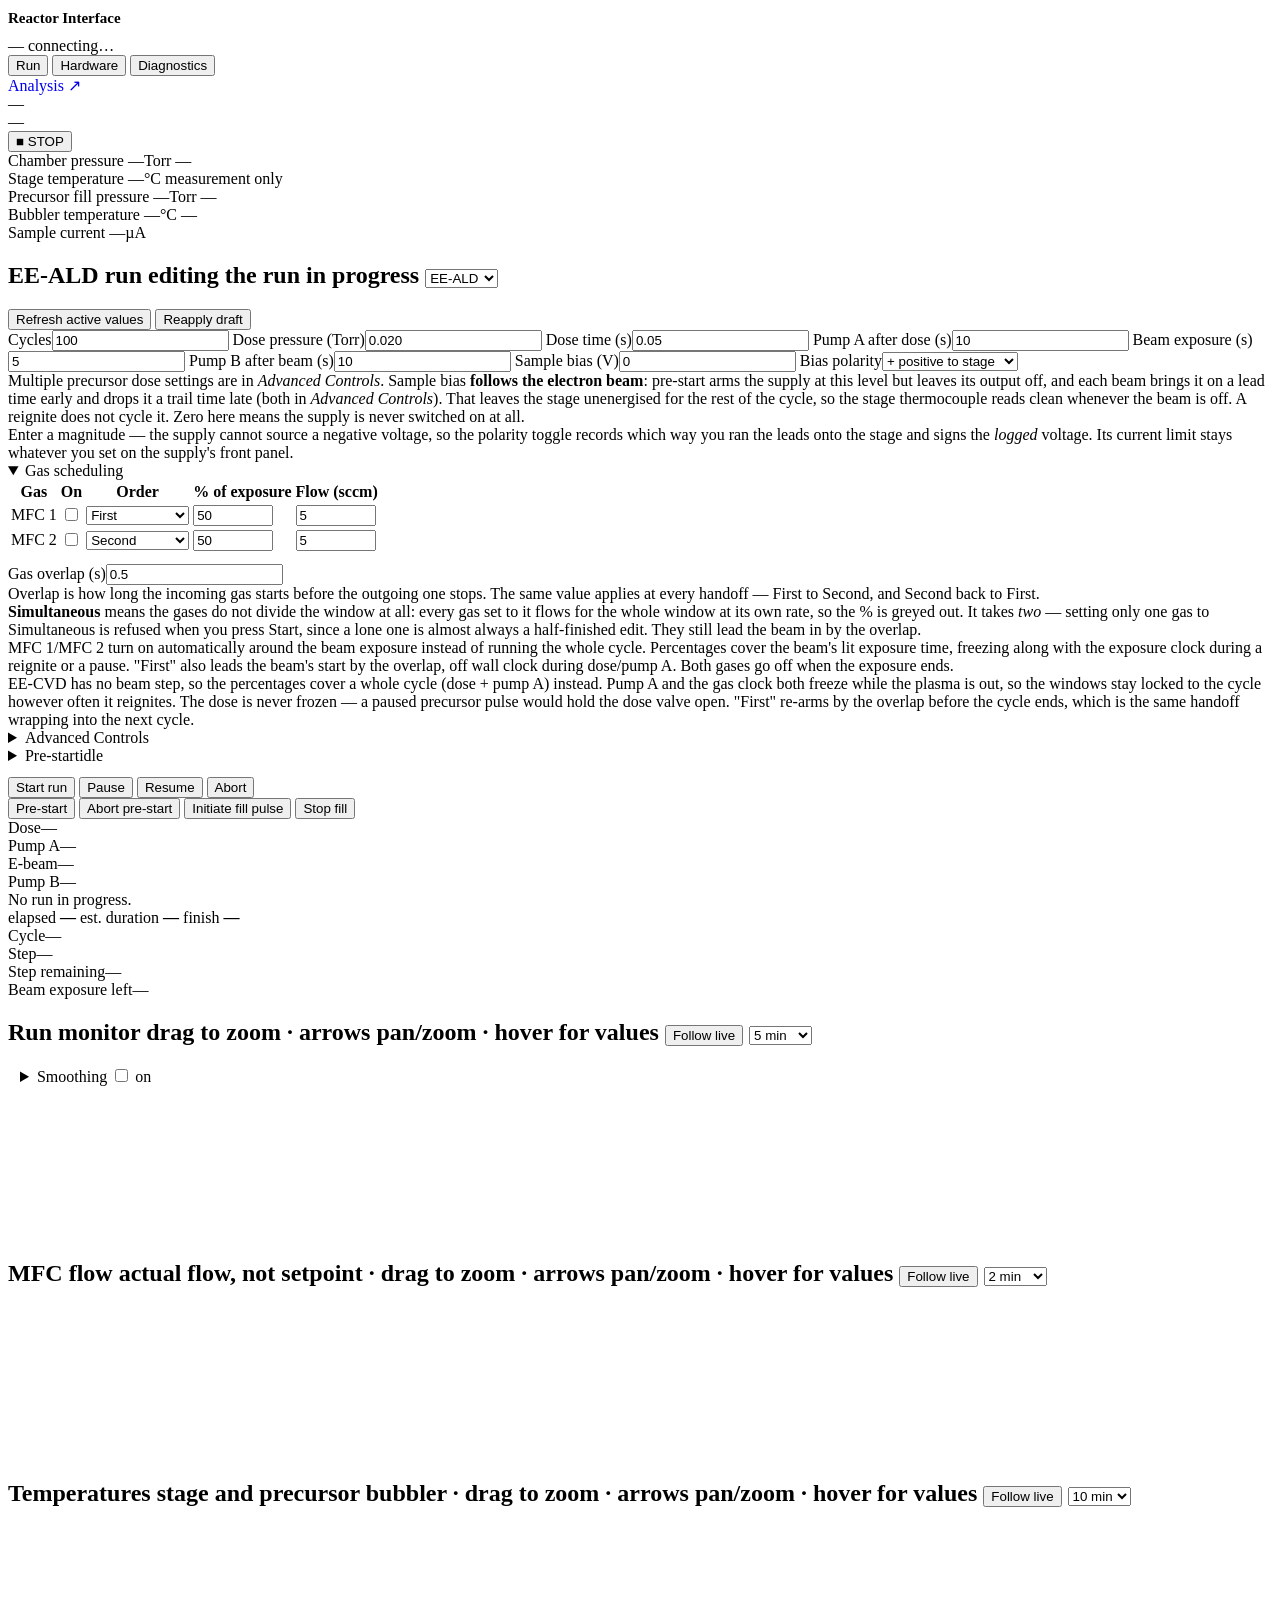
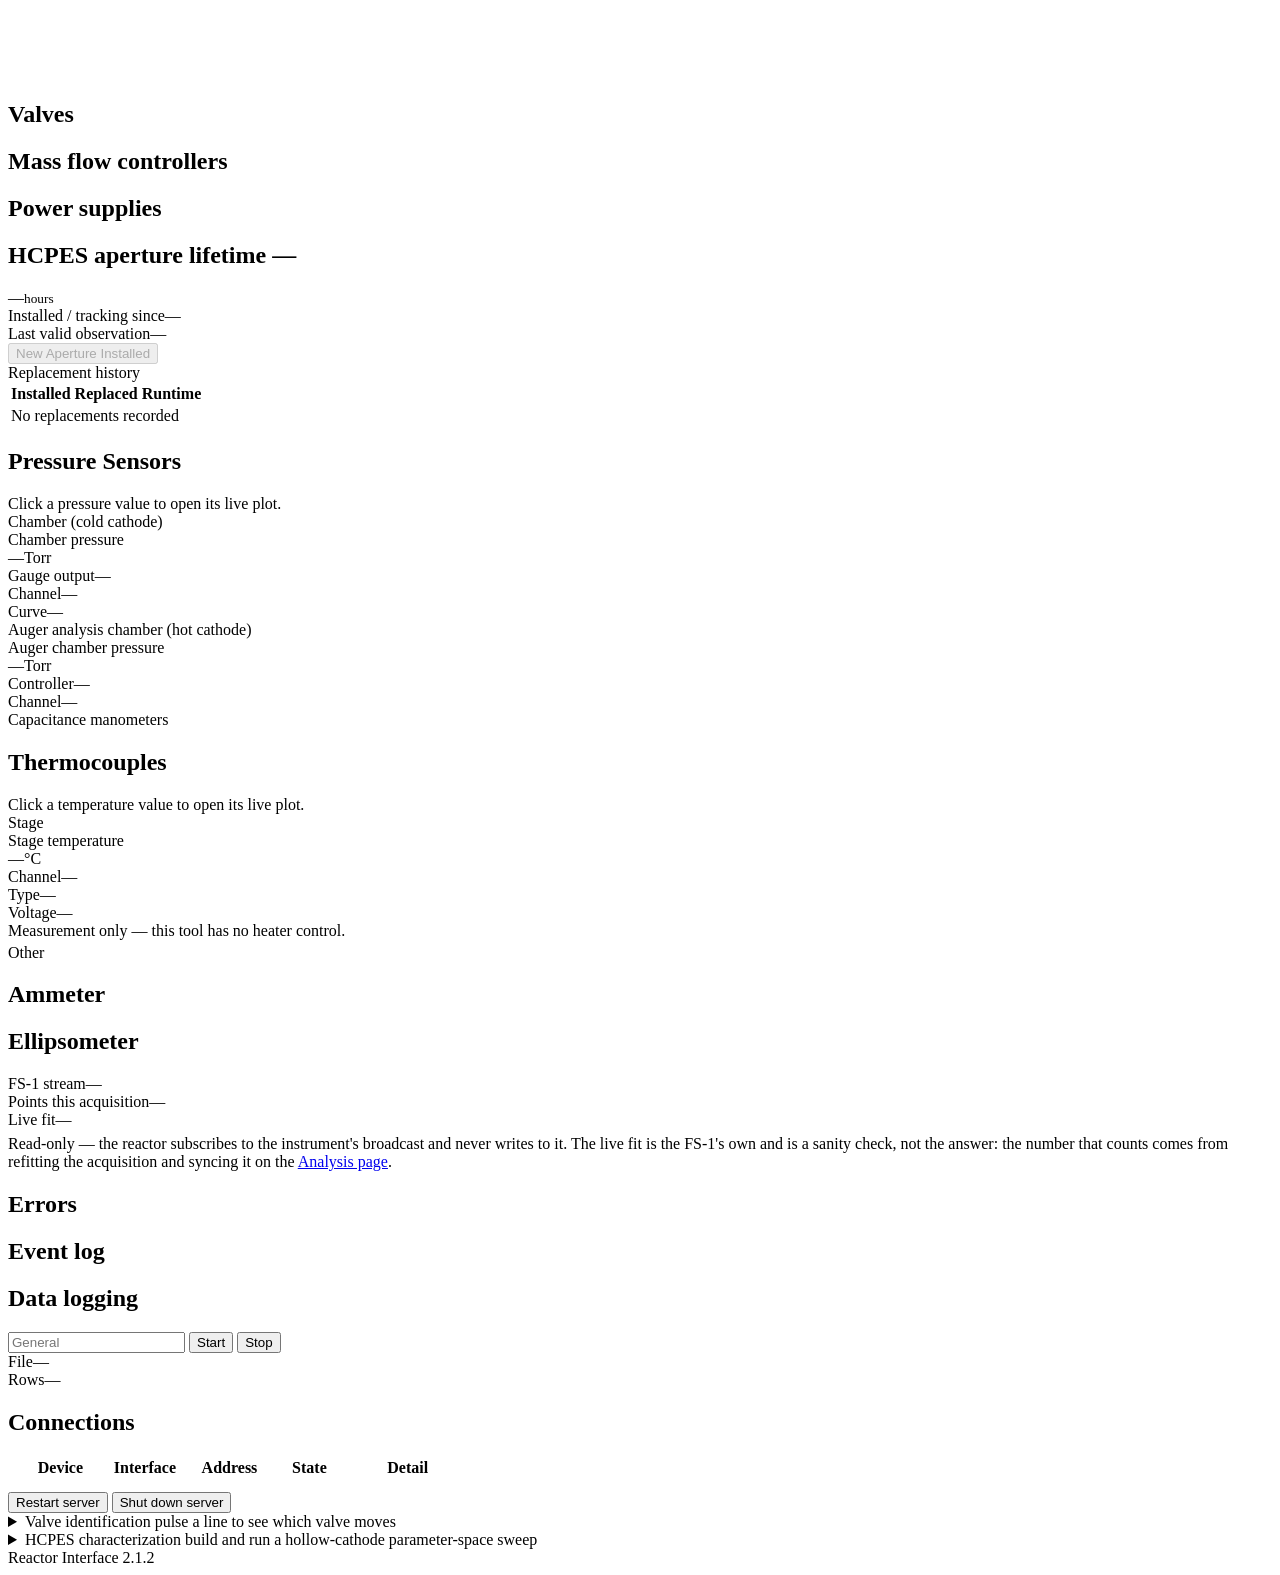
==== commit 481d2f96: "Release 2.1.2 reactor controls and sensor tooling (reactor-ege)" ====
--- a/reactor/server/static/index.html
+++ b/reactor/server/static/index.html
@@ -100,10 +100,11 @@
               <option value="-1">&minus; negative to stage</option>
             </select></label>
           </div>
-          <div class="hint">Sample bias <strong>follows the electron
+          <div class="hint">Multiple precursor dose settings are in <em>Advanced Controls</em>.
+            Sample bias <strong>follows the electron
             beam</strong>: pre-start arms the supply at this level but leaves its
             output off, and each beam brings it on a lead time early and drops it
-            a trail time late (both in <em>Advanced timing</em>). That leaves the
+            a trail time late (both in <em>Advanced Controls</em>). That leaves the
             stage unenergised for the rest of the cycle, so the stage
             thermocouple reads clean whenever the beam is off. A reignite does
             not cycle it. Zero here means the supply is never switched on at all.
@@ -177,7 +178,7 @@
         </details>
 
         <details class="sub" id="advSection">
-          <summary><span class="stitle">Advanced timing</span><span class="sum" id="reigniteHint"></span></summary>
+          <summary><span class="stitle">Advanced Controls</span><span class="sum" id="reigniteHint"></span></summary>
           <!-- Grouped by the mechanism each number belongs to (2026-08-28). As
                one flat 12-field grid, "Ar pulse gap" sat next to "Bias trail"
                with nothing to say they have nothing to do with each other, and
@@ -185,6 +186,20 @@
                Each group now carries its own explanation, under the fields it
                is about. -->
           <div class="dbody">
+            <div class="subhead">Supply defaults for ALD/CVD pre-start</div>
+            <div class="params">
+              <label class="adv">Plasma current limit (mA)<input type="number" id="p_plasma_current_ma" step="1" min="0" max="1000" value="200"></label>
+              <label class="adv">Grid voltage (V)<input type="number" id="p_grid_voltage_v" step="1" min="0" value="100"></label>
+              <label class="adv">Steering current limit (A)<input type="number" id="p_steering_current_a" step="0.01" min="0" value="3.7"></label>
+              <label class="adv">Collimating current limit (A)<input type="number" id="p_collimating_current_a" step="0.01" min="0" value="2.5"></label>
+            </div>
+            <div class="hint">Pre-start programs these limits before the beam strike. Turn Glassman HV on at its front panel first; remote commands can change its current limit only while HV is already on, and always use an 800 V voltage limit.</div>
+            <div class="subhead">Precursor dose pulses</div>
+            <div class="params">
+              <label class="adv">Pulses per cycle<input type="number" id="p_dose_pulses" step="1" min="1" value="1"></label>
+              <label class="adv">Wait between pulses (s)<input type="number" id="p_dose_pulse_gap_s" step="0.01" min="0" value="0"></label>
+            </div>
+            <div class="hint">Each pulse opens the precursor valve for Dose time. The valve closes during each wait; Pump A starts after the last pulse.</div>
             <div class="subhead">Precursor fill regulation</div>
             <div class="params">
               <label class="adv">Fill pulse on (s)<input type="number" id="p_fill_pulse_on_s" step="0.01" value="0.10"></label>
@@ -434,18 +449,35 @@
     <section class="card" id="gaugeCard">
       <h2>Pressure Sensors</h2>
       <div class="body">
+        <div class="hint">Click a pressure value to open its live plot.</div>
         <div class="subhead">Chamber (cold cathode)</div>
         <div class="tile" style="background:transparent;border:0;padding:0">
           <div class="top">
             <span class="name">Chamber pressure</span>
             <div style="flex:1"></div>
-            <span class="read"><span id="hwPressure">—</span
+            <span class="read"><span id="hwPressure" data-plot-key="pressure"
+              data-plot-label="Chamber pressure" role="button" tabindex="0"
+              title="Open pressure plot">—</span
               ><span class="unit">Torr</span></span>
           </div>
         </div>
         <div class="kv"><span>Gauge output</span><span id="hwPressureV">—</span></div>
         <div class="kv"><span>Channel</span><span id="pressureChan">—</span></div>
         <div class="kv"><span>Curve</span><span id="pressureCurve">—</span></div>
+        <div class="subhead">Auger analysis chamber (hot cathode)</div>
+        <div class="tile" style="background:transparent;border:0;padding:0">
+          <div class="top">
+            <span class="name">Auger chamber pressure</span>
+            <div style="flex:1"></div>
+            <span class="read"><span id="hwAugerPressure" data-plot-key="inst.auger_pressure"
+              data-plot-label="Auger chamber pressure" role="button" tabindex="0"
+              title="Open pressure plot">—</span
+              ><span class="unit">Torr</span></span>
+          </div>
+        </div>
+        <div class="kv"><span>Controller</span><span id="augerController">—</span></div>
+        <div class="kv"><span>Channel</span><span id="augerChannel">—</span></div>
+        <div class="note" id="augerPressureError"></div>
         <div class="subhead" id="gaugeSub">Capacitance manometers</div>
         <div id="gauges" class="tilegrid"></div>
       </div>
@@ -454,12 +486,15 @@
     <section class="card" id="auxCard">
       <h2>Thermocouples</h2>
       <div class="body">
+        <div class="hint">Click a temperature value to open its live plot.</div>
         <div class="subhead">Stage</div>
         <div class="tile" style="background:transparent;border:0;padding:0">
           <div class="top">
             <span class="name">Stage temperature</span>
             <div style="flex:1"></div>
-            <span class="read"><span id="hwStageTemp">—</span
+            <span class="read"><span id="hwStageTemp" data-plot-key="stage.temp"
+              data-plot-label="Stage temperature" role="button" tabindex="0"
+              title="Open temperature plot">—</span
               ><span class="unit">°C</span></span>
           </div>
         </div>
@@ -630,7 +665,7 @@
     <div class="body" id="hcpesEditor"></div>
   </details>
 
-  <div class="pageversion">Reactor Interface 2.1.1</div>
+  <div class="pageversion">Reactor Interface 2.1.2</div>
 </section>
 
 </main>
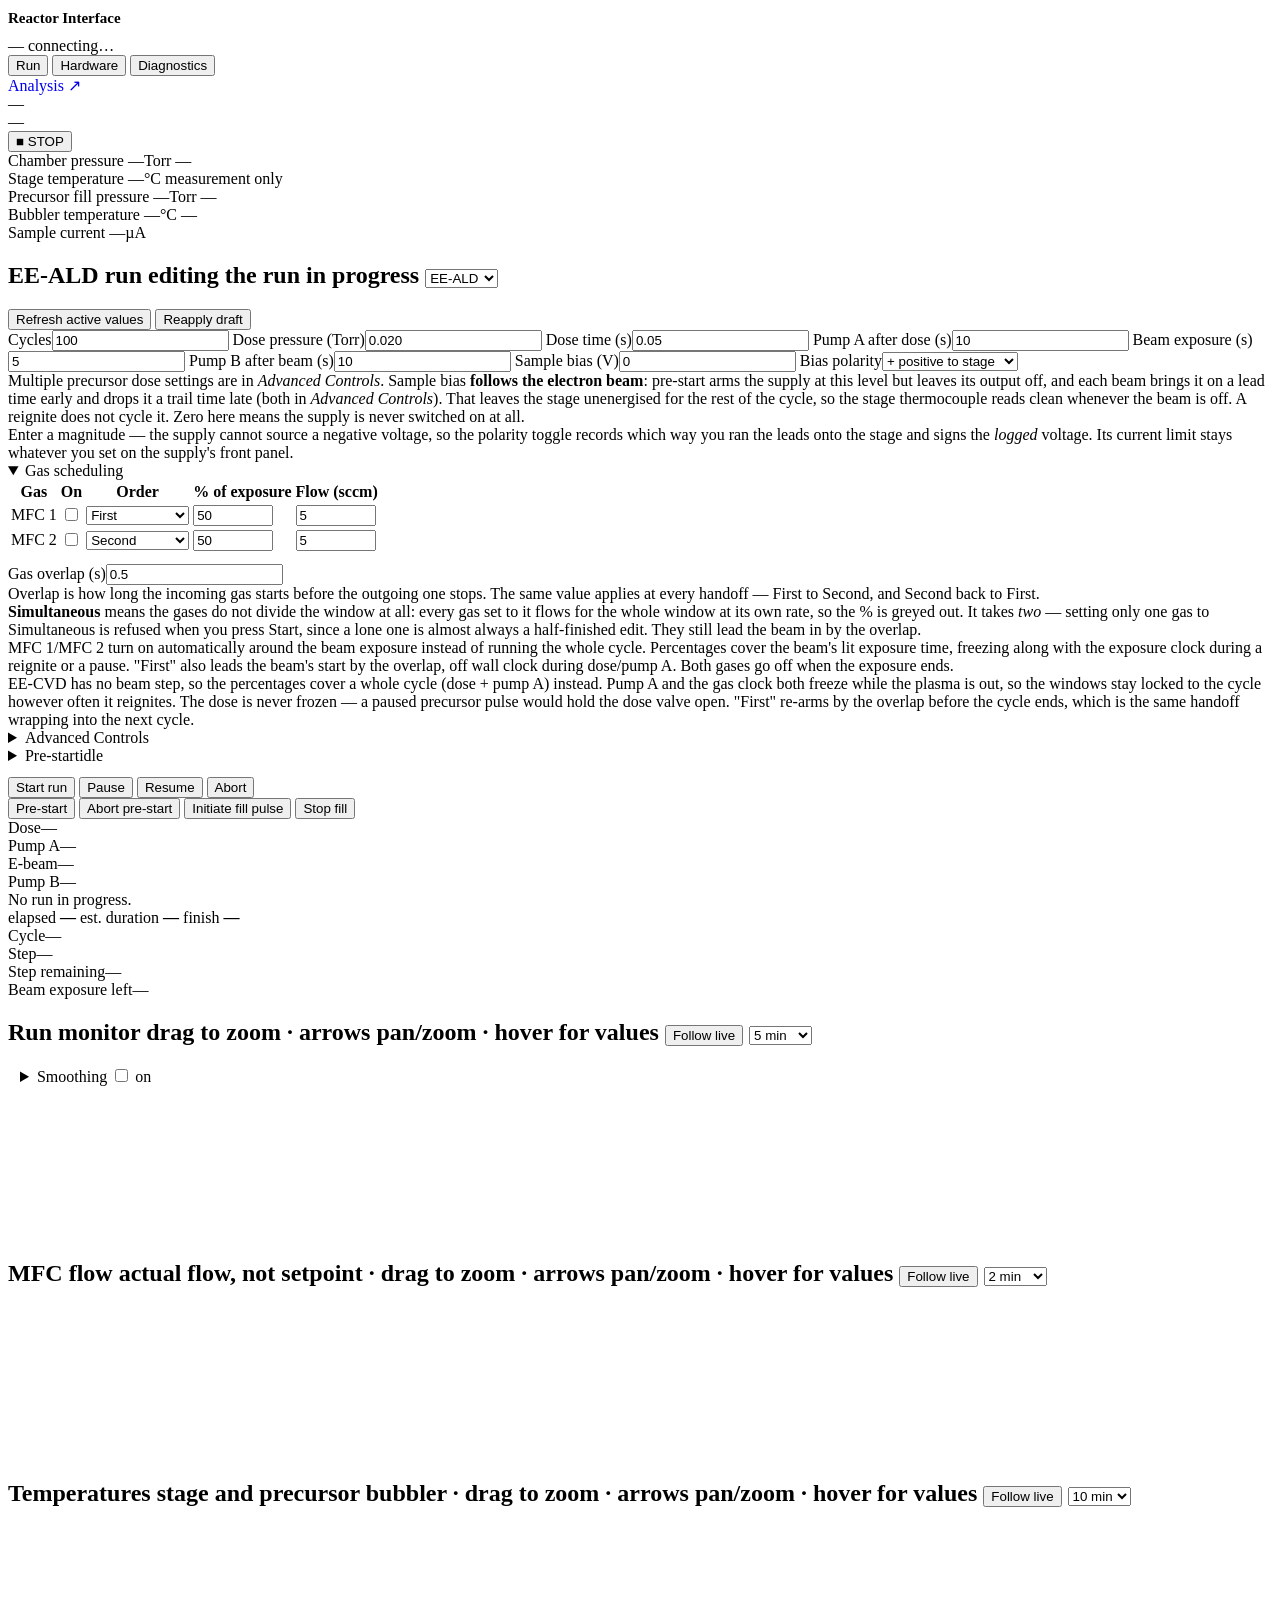
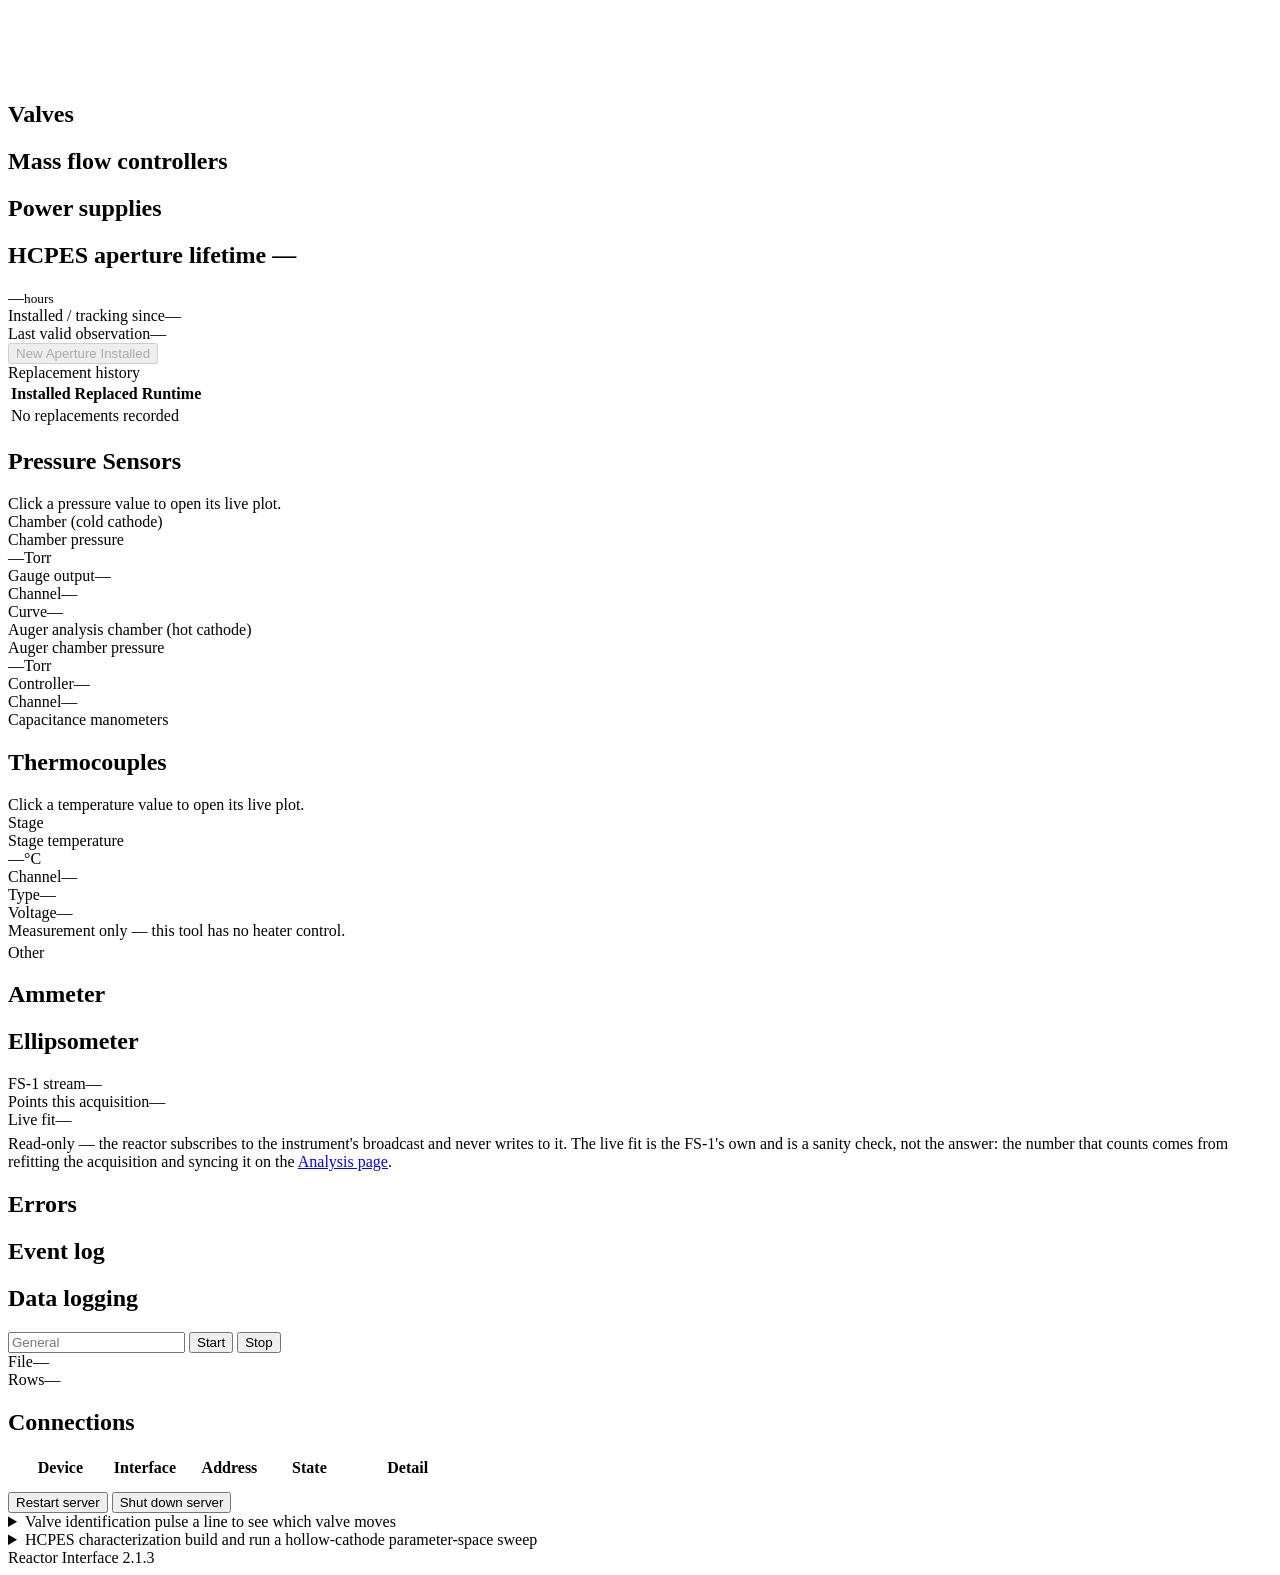
==== commit 5f142648: "Release 2.1.3 reactor analysis and control updates (reactor-lmb)" ====
--- a/reactor/server/static/index.html
+++ b/reactor/server/static/index.html
@@ -665,7 +665,7 @@
     <div class="body" id="hcpesEditor"></div>
   </details>
 
-  <div class="pageversion">Reactor Interface 2.1.2</div>
+  <div class="pageversion">Reactor Interface 2.1.3</div>
 </section>
 
 </main>
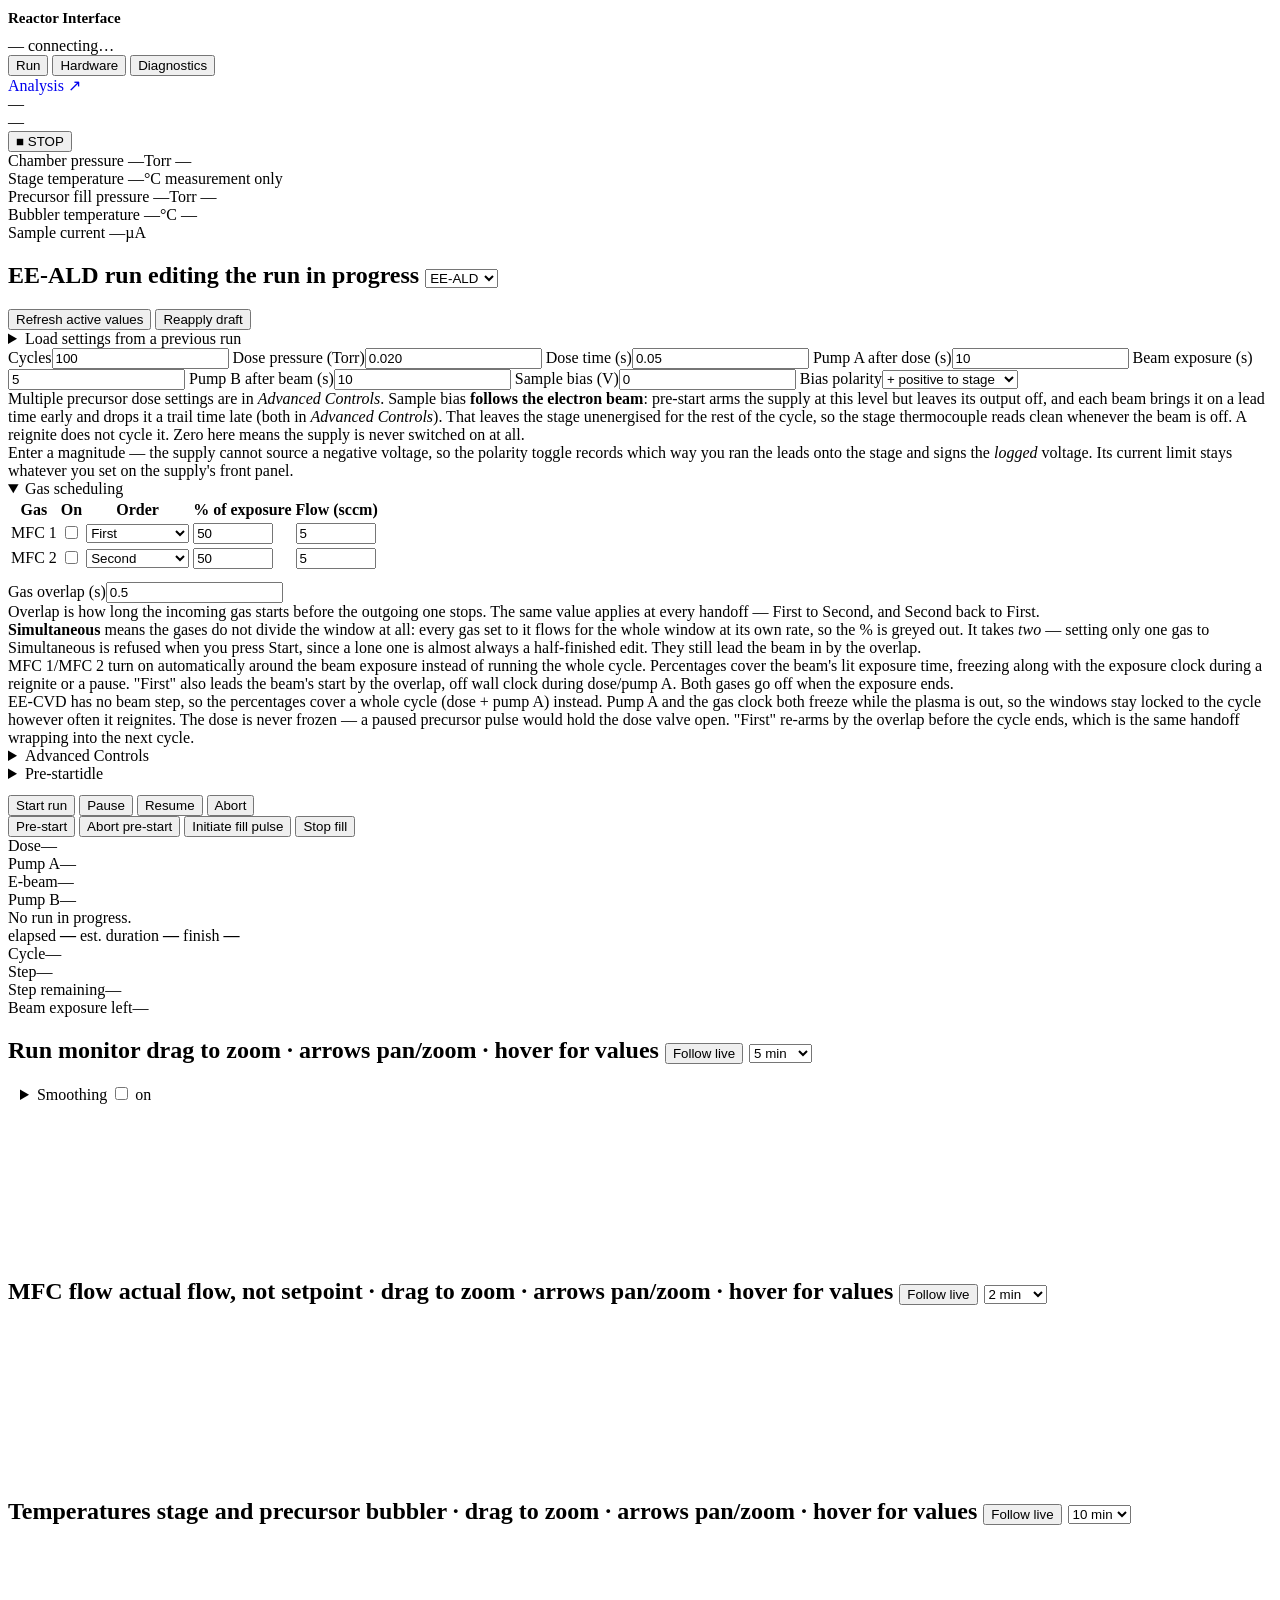
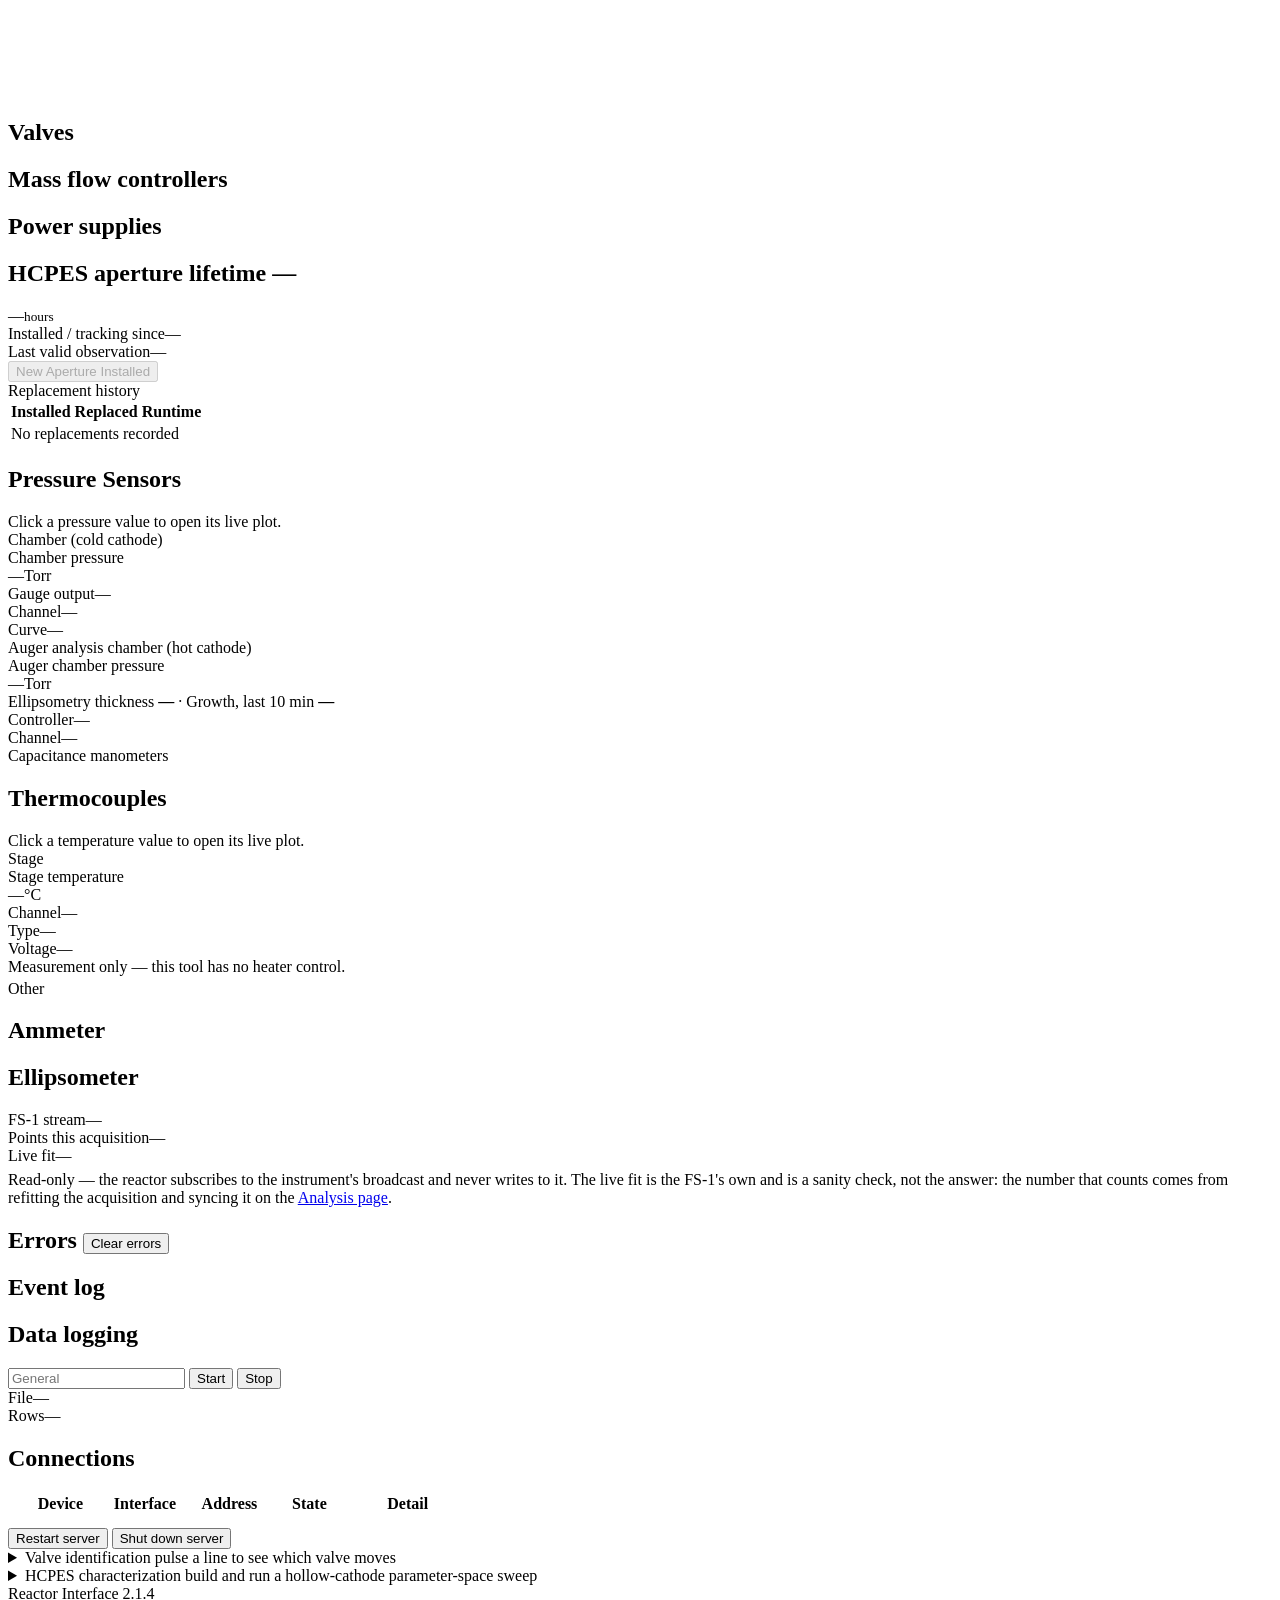
==== commit df66504c: "Release 2.1.4 control, run setup, and diagnostics (reactor-hzq)" ====
--- a/reactor/server/static/index.html
+++ b/reactor/server/static/index.html
@@ -86,6 +86,20 @@
         <button type="button" class="mini" id="liveEditReapply">Reapply draft</button>
       </div>
       <div class="body">
+        <details class="sub" id="runSetupSection">
+          <summary><span class="stitle">Load settings from a previous run</span></summary>
+          <div class="dbody">
+            <div class="row">
+              <select id="runSetupSelect" aria-label="Previous run"><option value="">Choose a previous run</option></select>
+              <button type="button" id="runSetupLoad">Review settings</button>
+              <button type="button" id="runSetupRefresh">Refresh list</button>
+            </div>
+            <div class="hint" id="runSetupStatus" role="status" aria-live="polite"></div>
+            <pre id="runSetupPreview" class="run-setup-preview"></pre>
+            <button type="button" id="runSetupApply" class="primary" disabled>Apply to next run</button>
+            <div class="hint">Copies saved values into this form. Review gas identities and settings before starting the next run.</div>
+          </div>
+        </details>
         <div id="aldParams">
           <div class="params">
             <label>Cycles<input type="number" id="p_cycles" min="1" step="1" value="100"></label>
@@ -475,6 +489,8 @@
               ><span class="unit">Torr</span></span>
           </div>
         </div>
+        <div class="run-growth">Ellipsometry thickness <b id="rThickness">—</b>
+          <span>·</span> Growth, last 10 min <b id="rGrowth">—</b></div>
         <div class="kv"><span>Controller</span><span id="augerController">—</span></div>
         <div class="kv"><span>Channel</span><span id="augerChannel">—</span></div>
         <div class="note" id="augerPressureError"></div>
@@ -551,7 +567,8 @@
     <div class="diagcol">
       <section class="card" data-card="errors">
         <h2>Errors <span class="hint" style="text-transform:none;letter-spacing:0"
-              id="errCount"></span></h2>
+              id="errCount"></span><span class="grow"></span>
+          <button class="mini" id="clearErrorsBtn" type="button">Clear errors</button></h2>
         <div class="body"><div id="errors"></div></div>
       </section>
 
@@ -665,7 +682,7 @@
     <div class="body" id="hcpesEditor"></div>
   </details>
 
-  <div class="pageversion">Reactor Interface 2.1.3</div>
+  <div class="pageversion">Reactor Interface 2.1.4</div>
 </section>
 
 </main>
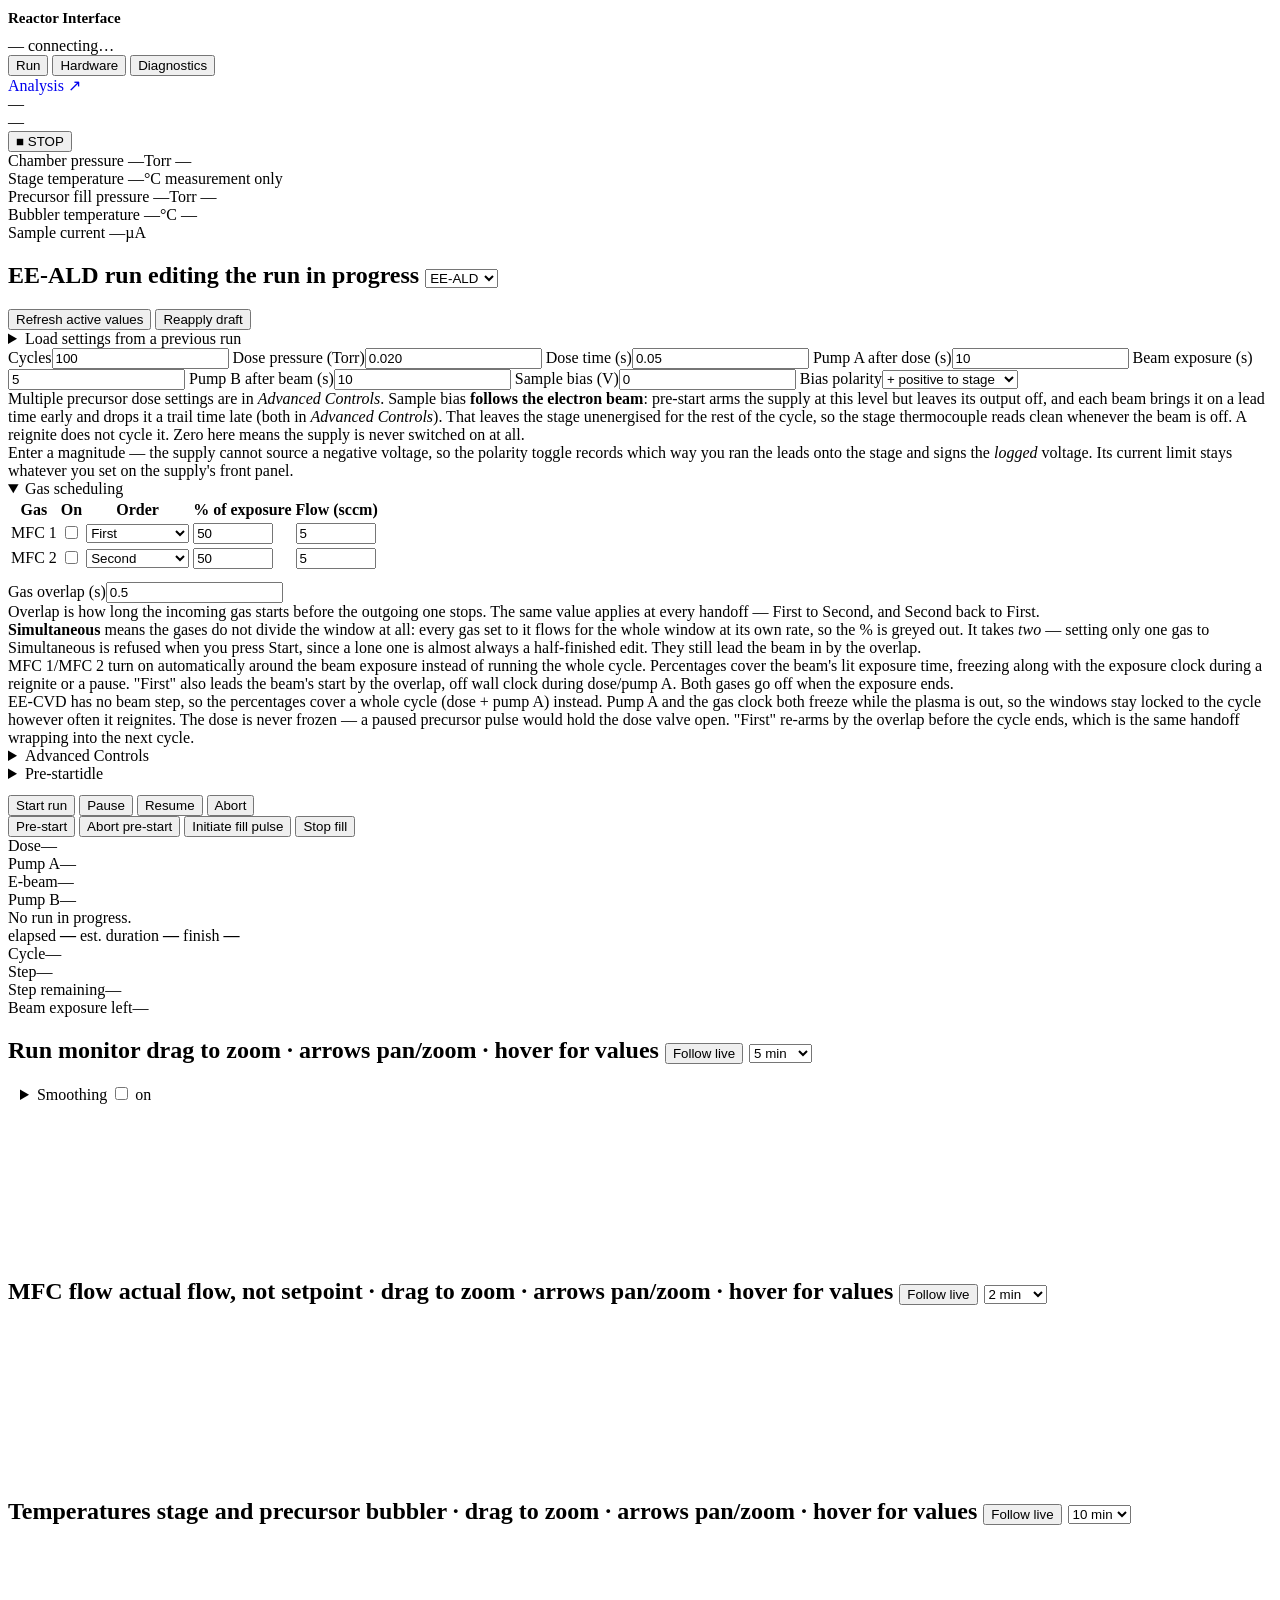
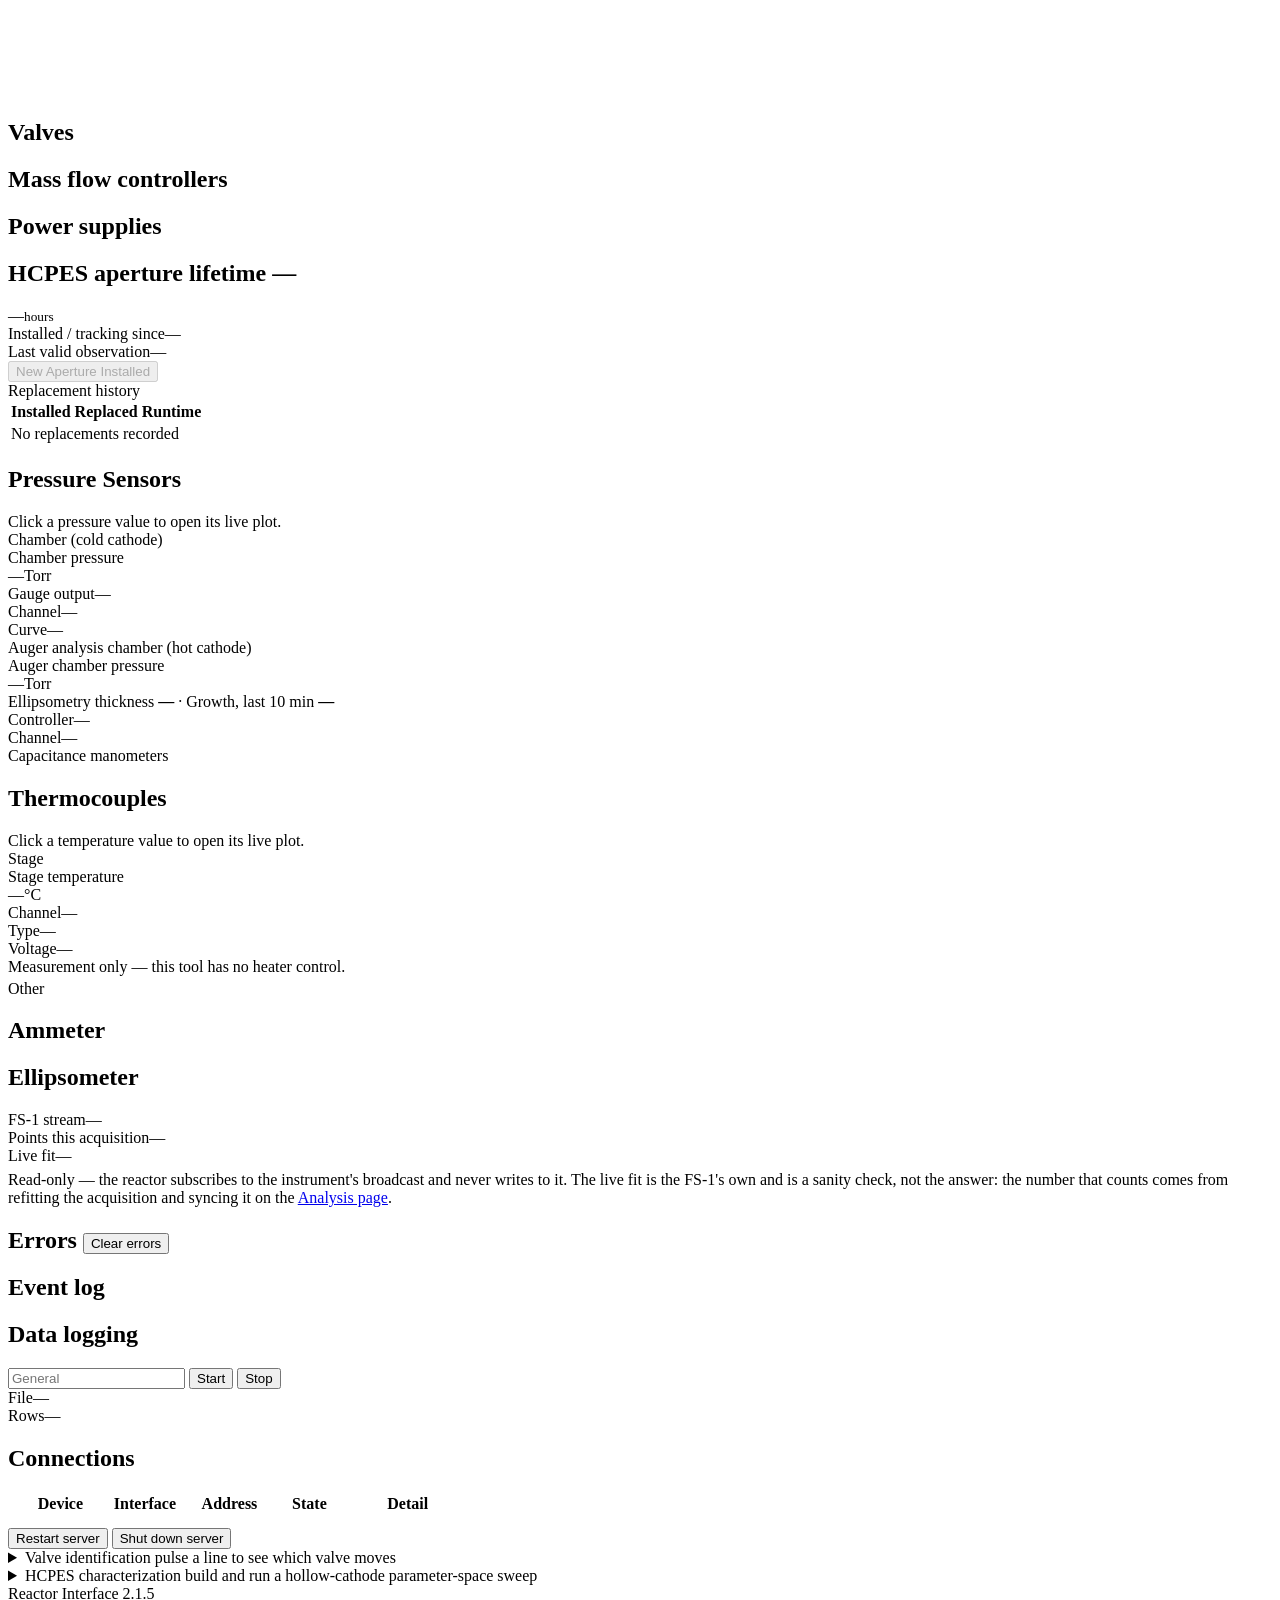
==== commit fc40da65: "Release 2.1.5 pre-start and run recording updates (reactor-26q) Defer built-in pre-start Glassman cu" ====
--- a/reactor/server/static/index.html
+++ b/reactor/server/static/index.html
@@ -682,7 +682,7 @@
     <div class="body" id="hcpesEditor"></div>
   </details>
 
-  <div class="pageversion">Reactor Interface 2.1.4</div>
+  <div class="pageversion">Reactor Interface 2.1.5</div>
 </section>
 
 </main>
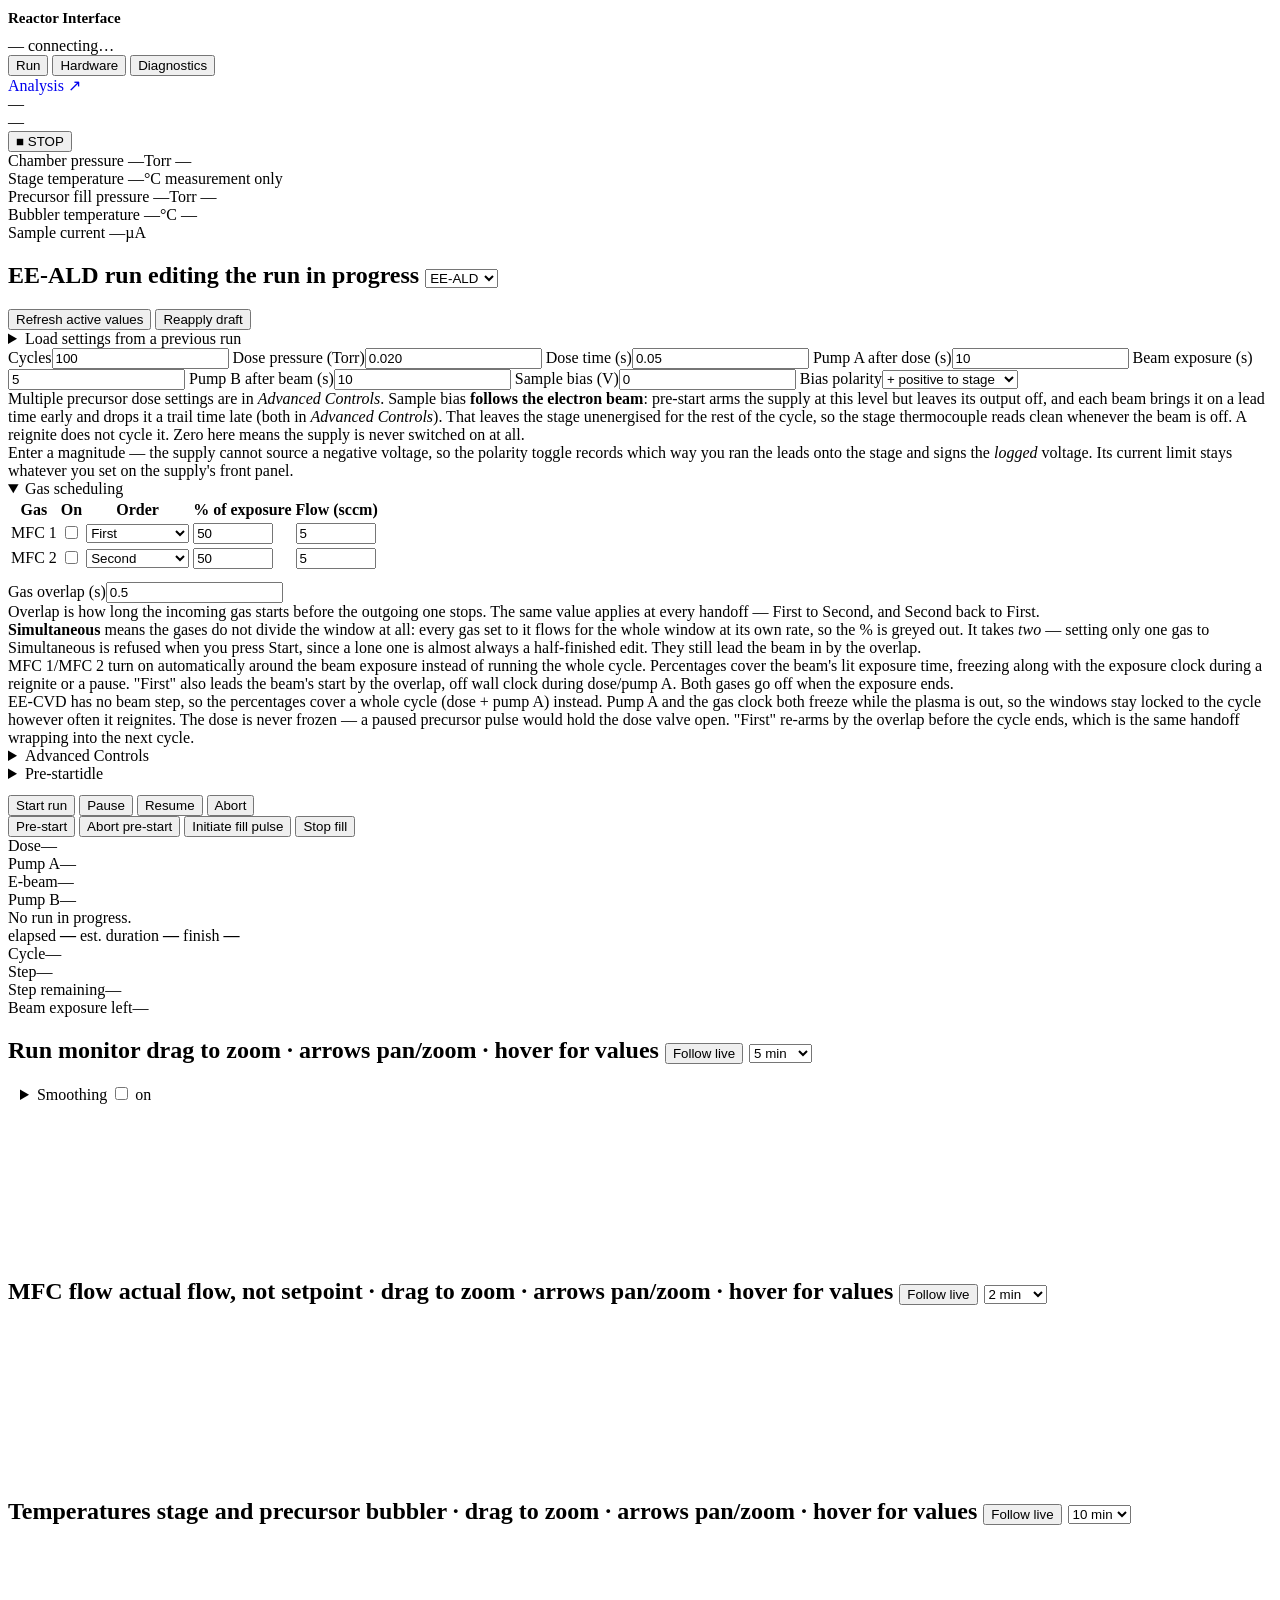
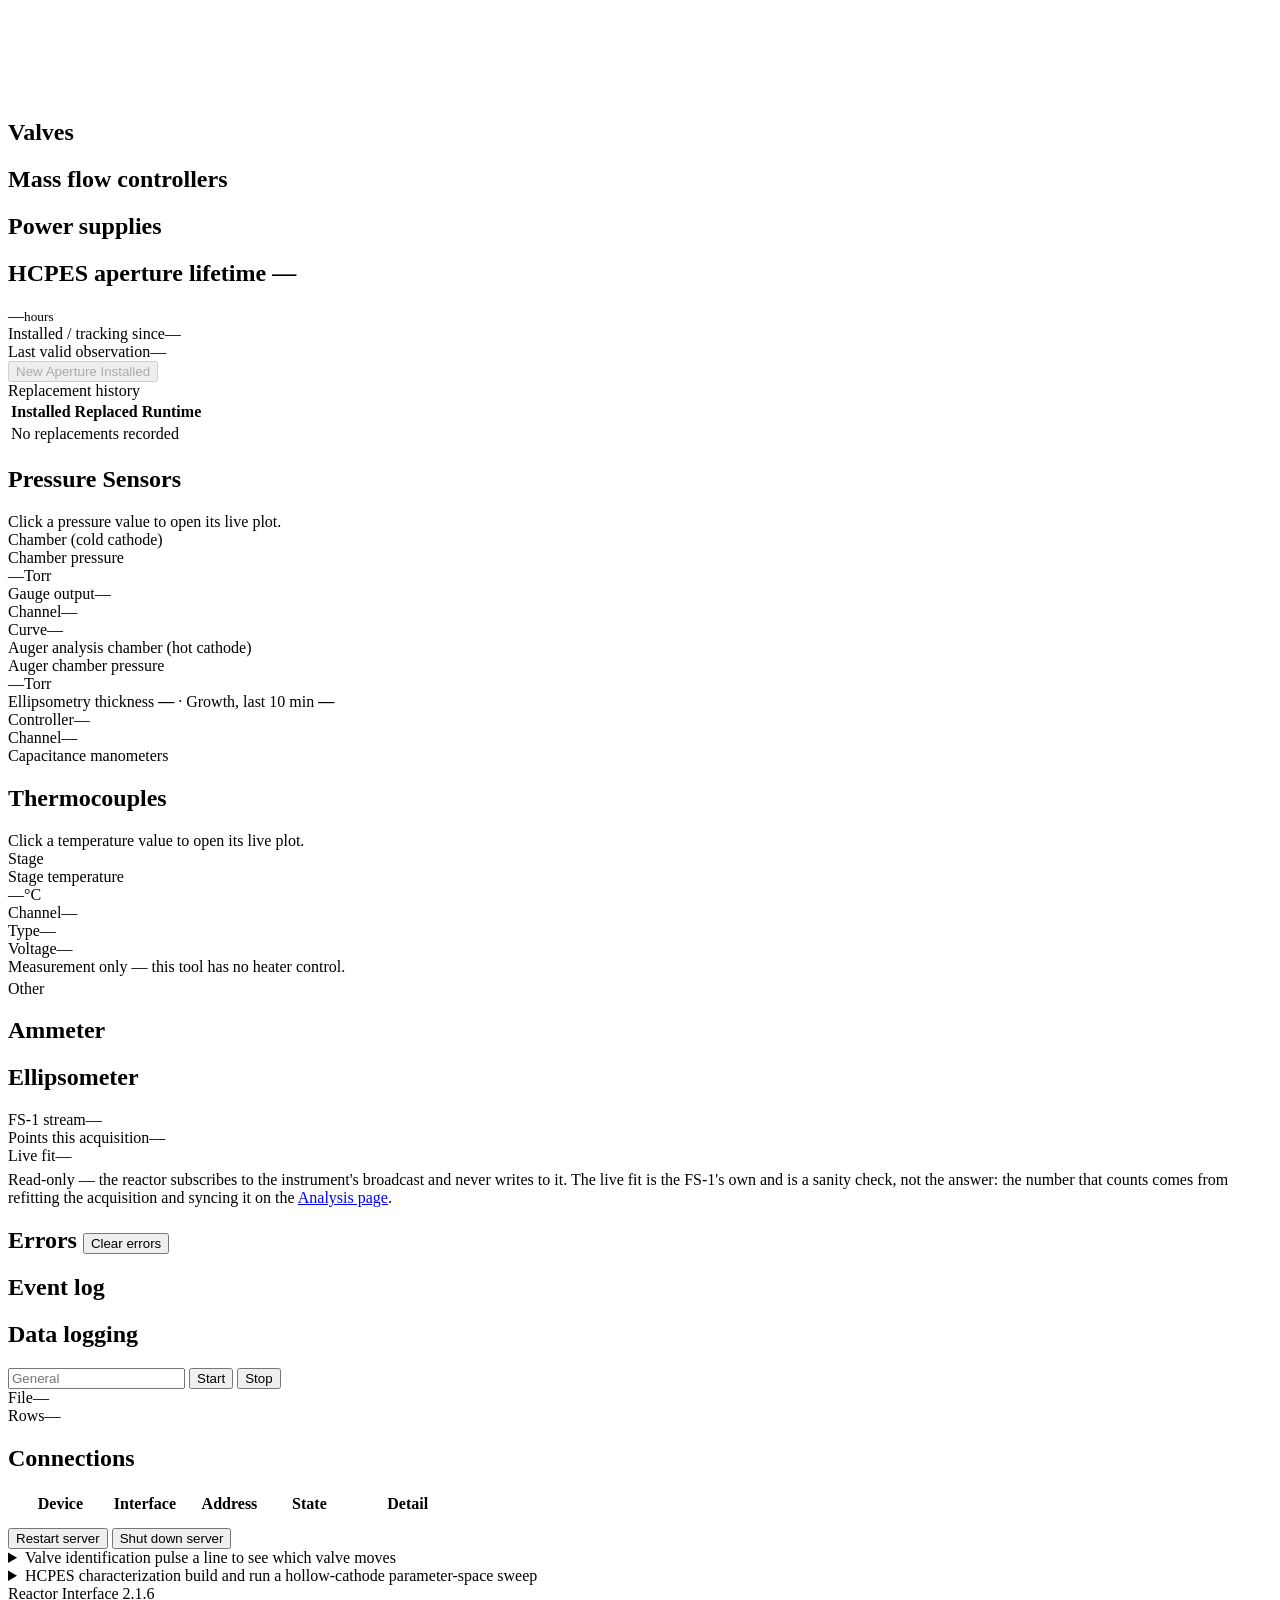
==== commit e25c231d: "Release 2.1.6 preserve same-tick error-log order (reactor-ih2)" ====
--- a/reactor/server/static/index.html
+++ b/reactor/server/static/index.html
@@ -682,7 +682,7 @@
     <div class="body" id="hcpesEditor"></div>
   </details>
 
-  <div class="pageversion">Reactor Interface 2.1.5</div>
+  <div class="pageversion">Reactor Interface 2.1.6</div>
 </section>
 
 </main>
